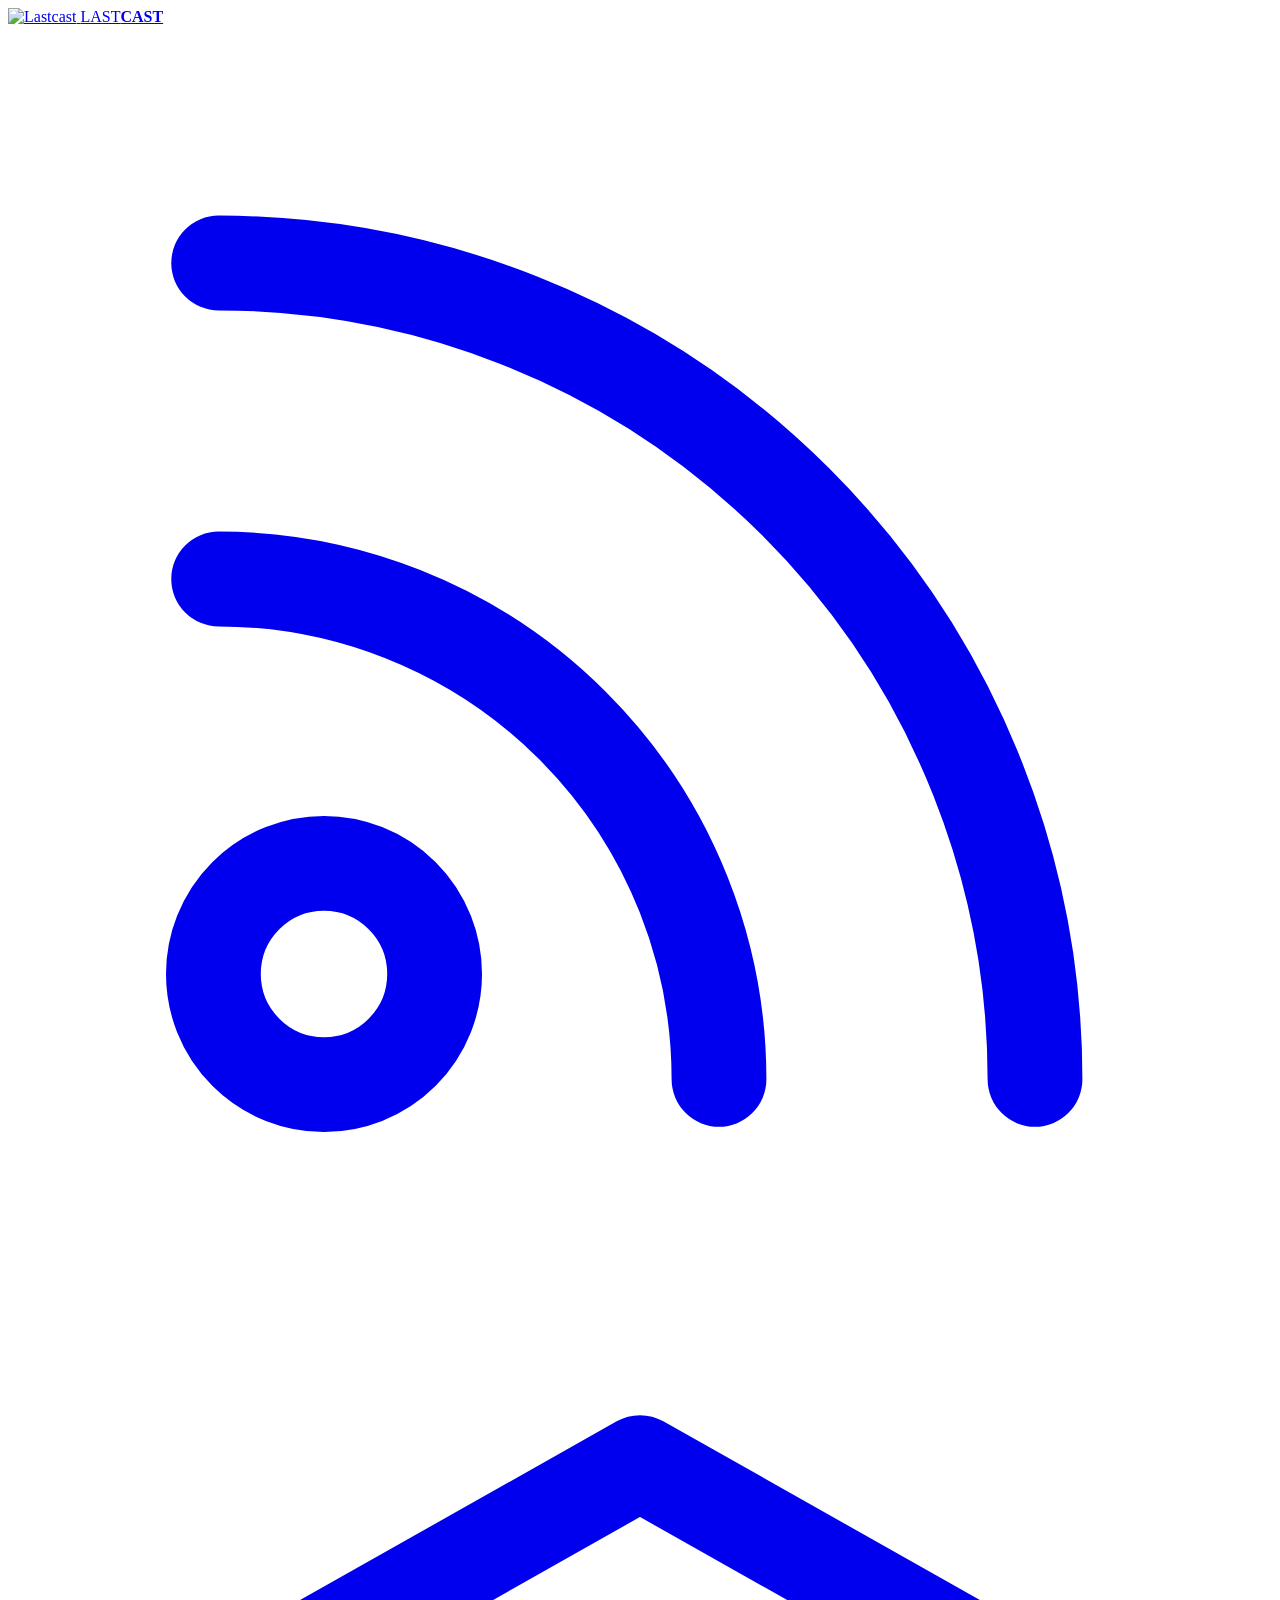
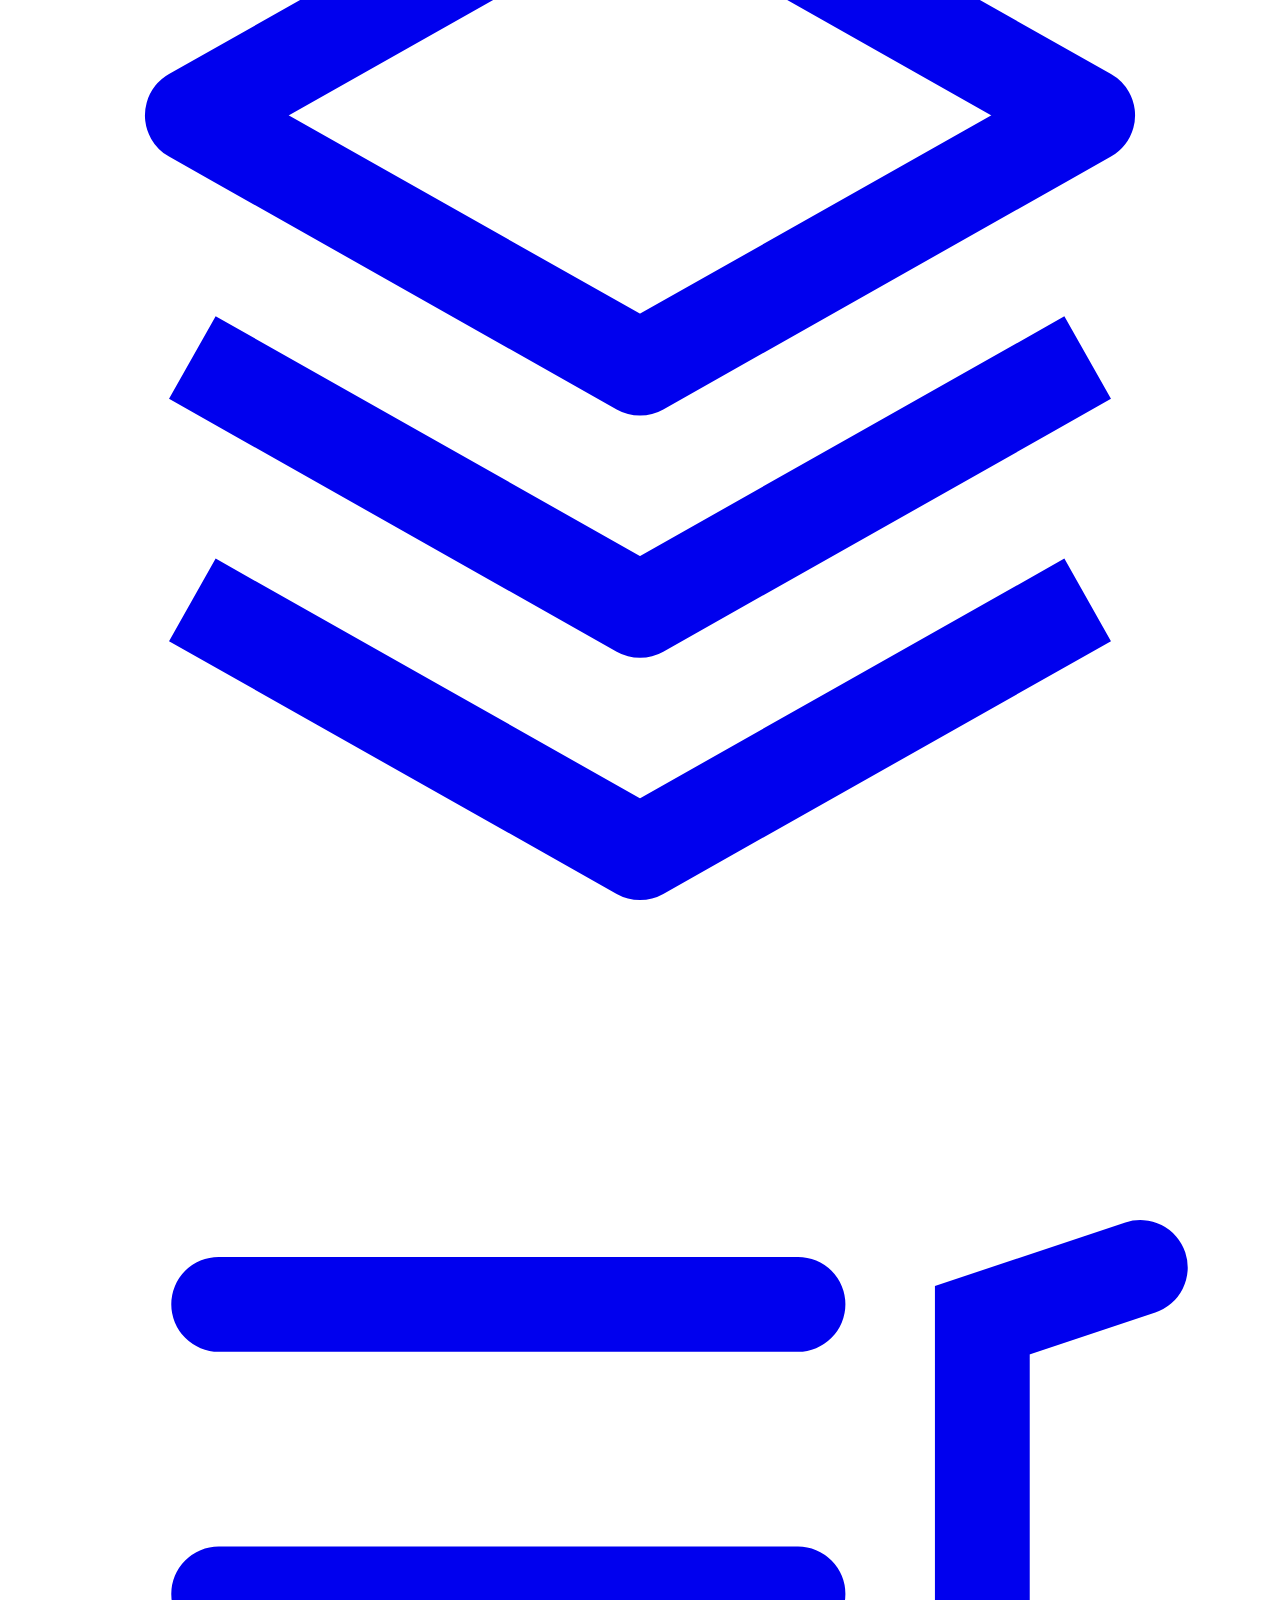
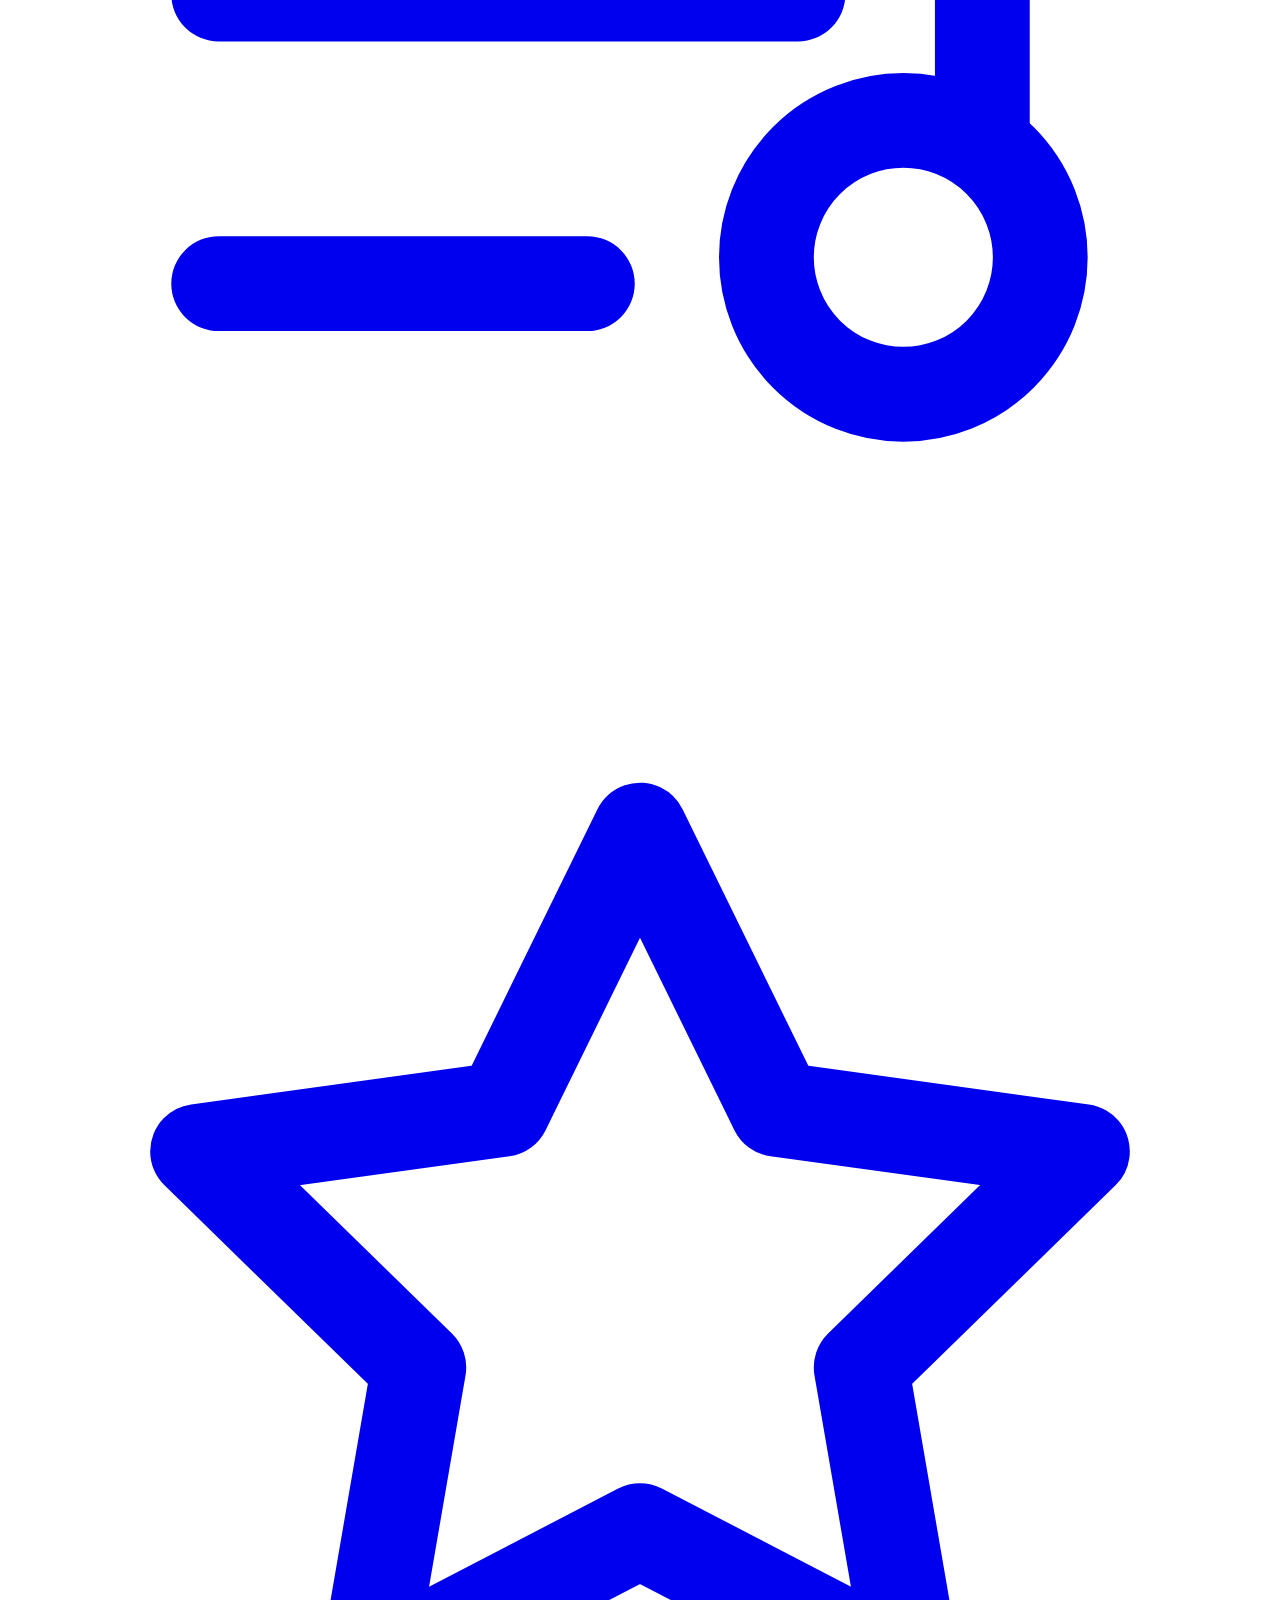
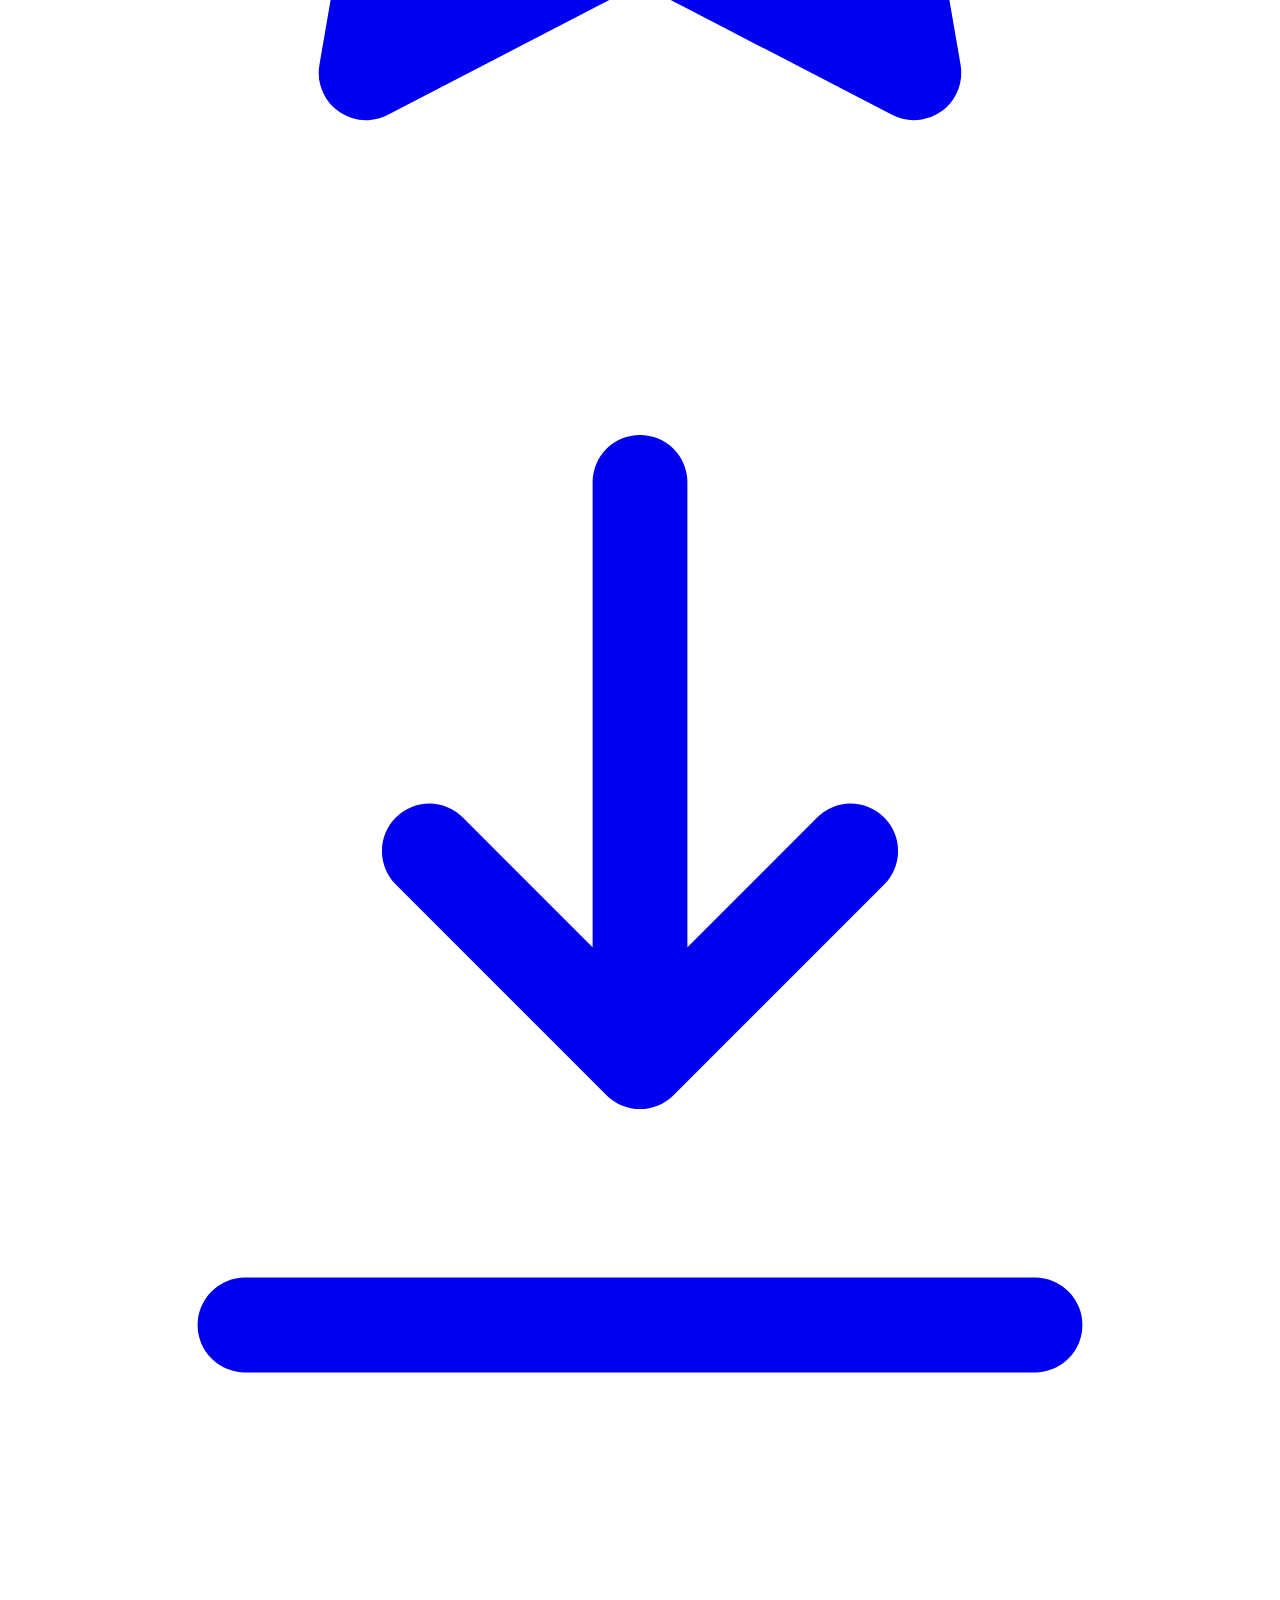
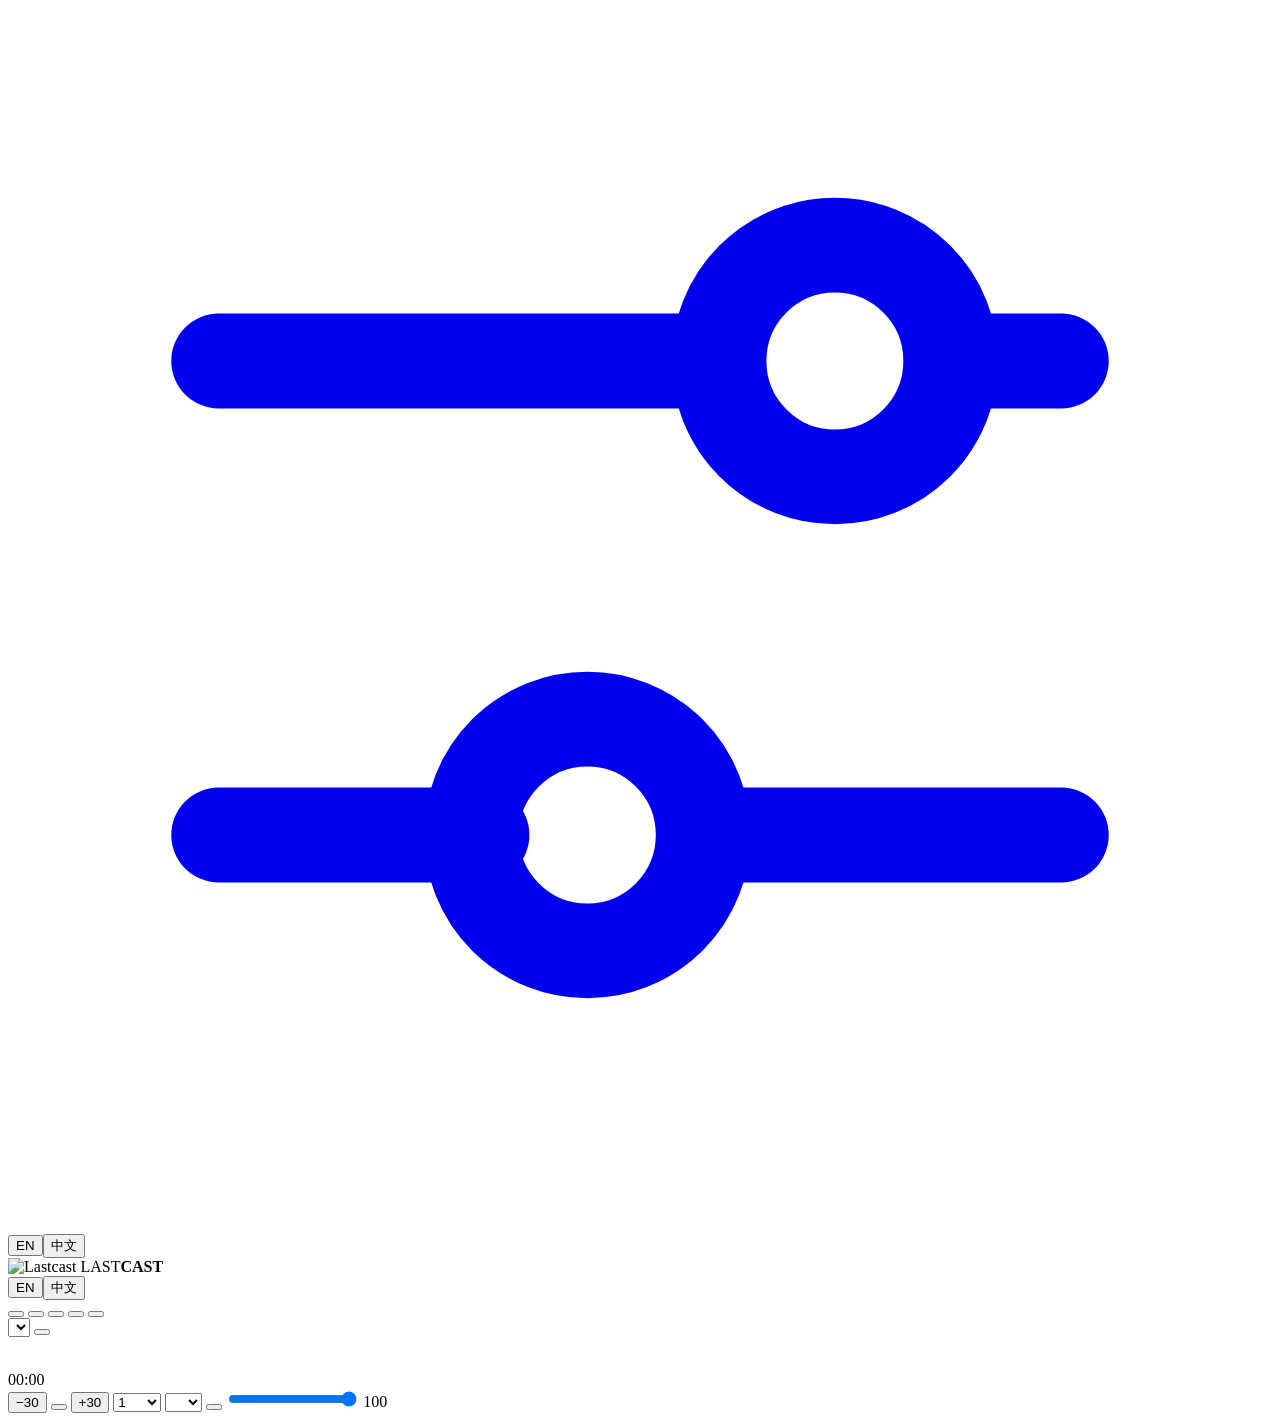
==== web/index.html @ df8c4619 "Load updates and feeds in parallel" ====
<!doctype html>
<html lang="zh-CN">
<head>
<meta charset="utf-8">
<meta name="viewport" content="width=device-width, initial-scale=1, viewport-fit=cover">
<meta name="theme-color" content="#0b0a12">
<meta name="apple-mobile-web-app-capable" content="yes">
<meta name="apple-mobile-web-app-title" content="Lastcast">
<title>Lastcast</title>
<link rel="icon" href="/favicon.svg" type="image/svg+xml">
<link rel="icon" href="/icons/favicon-32.png" sizes="32x32" type="image/png">
<link rel="apple-touch-icon" href="/icons/apple-touch-icon.png">
<link rel="manifest" href="/manifest.json">
<link rel="stylesheet" href="/style.css?v=16">
</head>
<body>
<div class="shell">
  <aside class="side">
    <a class="brand" href="#/updates">
      <img class="logo" src="/icons/icon-192.png" alt="Lastcast">
      <span>LAST<b>CAST</b></span>
    </a>
    <nav class="nav">
      <a class="navlink active" href="#/updates" data-view="updates">
        <span class="ico"><svg viewBox="0 0 24 24" fill="none" stroke="currentColor" stroke-width="1.8" stroke-linecap="round"><circle cx="6" cy="18" r="2.1"/><path d="M4 4.5A15.5 15.5 0 0 1 19.5 20M4 10.5A9.5 9.5 0 0 1 13.5 20"/></svg></span>
        <span data-i18n="nav_updates"></span>
      </a>
      <a class="navlink" href="#/feeds" data-view="feeds">
        <span class="ico"><svg viewBox="0 0 24 24" fill="none" stroke="currentColor" stroke-width="1.8" stroke-linejoin="round"><path d="M12 3.2 3.5 8 12 12.8 20.5 8 12 3.2Z"/><path d="m3.5 12.6 8.5 4.8 8.5-4.8"/><path d="m3.5 17.2 8.5 4.8 8.5-4.8"/></svg></span>
        <span data-i18n="nav_feeds"></span>
      </a>
      <a class="navlink" href="#/playlist" data-view="playlist">
        <span class="ico"><svg viewBox="0 0 24 24" fill="none" stroke="currentColor" stroke-width="1.8" stroke-linecap="round"><path d="M4 6.5h11M4 12h11M4 17.5h7"/><path d="M18.5 14.5V6.8l3-1"/><circle cx="17" cy="17" r="2.6"/></svg></span>
        <span data-i18n="nav_playlist"></span>
      </a>
      <a class="navlink" href="#/favorites" data-view="favorites">
        <span class="ico"><svg viewBox="0 0 24 24" fill="none" stroke="currentColor" stroke-width="1.8" stroke-linejoin="round"><path d="m12 3.8 2.6 5.3 5.8.8-4.2 4.1 1 5.8-5.2-2.7-5.2 2.7 1-5.8L3.6 9.9l5.8-.8L12 3.8Z"/></svg></span>
        <span data-i18n="nav_favorites"></span>
      </a>
      <a class="navlink" href="#/downloads" data-view="downloads">
        <span class="ico"><svg viewBox="0 0 24 24" fill="none" stroke="currentColor" stroke-width="1.8" stroke-linecap="round" stroke-linejoin="round"><path d="M12 3.5v11m0 0 4-4m-4 4-4-4M4.5 19.5h15"/></svg></span>
        <span data-i18n="nav_downloads"></span>
      </a>
      <a class="navlink" href="#/settings" data-view="settings">
        <span class="ico"><svg viewBox="0 0 24 24" fill="none" stroke="currentColor" stroke-width="1.8" stroke-linecap="round"><path d="M4 7.5h9M18.5 7.5H20M4 16.5h5M13.5 16.5H20"/><circle cx="15.7" cy="7.5" r="2.2"/><circle cx="11" cy="16.5" r="2.2"/></svg></span>
        <span data-i18n="nav_settings"></span>
      </a>
    </nav>
    <div class="lang">
      <button data-lang="en">EN</button><button data-lang="zh">中文</button>
    </div>
  </aside>

  <main class="content">
    <div class="mhead">
      <img class="logo" src="/icons/icon-192.png" alt="Lastcast">
      <span class="name">LAST<b>CAST</b></span>
      <div class="lang"><button data-lang="en">EN</button><button data-lang="zh">中文</button></div>
    </div>

    <section class="view" id="view-updates">
      <div class="chips" id="chips">
        <button class="chip active" data-filter="all" data-i18n="chip_all"></button>
        <button class="chip" data-filter="inprogress" data-i18n="chip_listening"></button>
        <button class="chip" data-filter="new" data-i18n="chip_new"></button>
        <button class="chip" data-filter="done" data-i18n="chip_done"></button>
        <button class="chip" data-filter="downloaded" data-i18n="chip_downloaded"></button>
      </div>
      <div class="row">
        <label data-i18n="filter"></label>
        <select id="filter-feed"></select>
        <button id="sel-updates" class="ghost" data-i18n="select" style="margin-left:auto"></button>
      </div>
      <section class="queue" id="queuebox" hidden>
        <div class="qhead"><span data-i18n="queue_title"></span><button id="qclear" data-i18n="queue_clear"></button></div>
        <ul id="queue"></ul>
      </section>
      <ul id="episodes" class="list"></ul>
      <div class="loadmore"><button id="ep-more" hidden data-i18n="load_more"></button></div>
    </section>

    <section class="view" id="view-feeds" hidden>
      <form id="addfeed" class="card">
        <h3 data-i18n="subscribe_one"></h3>
        <input id="feedurl" placeholder="https://feeds.example.com/show.rss">
        <select id="feedkind">
          <option value="auto" data-i18n="kind_auto"></option>
          <option value="audio" data-i18n="kind_audio"></option>
          <option value="video" data-i18n="kind_video"></option>
          <option value="text" data-i18n="kind_text"></option>
        </select>
        <input id="feedcat" placeholder="分类 / category（可选）">
        <button type="submit" class="primary" data-i18n="add"></button>
        <div class="mut" data-i18n="kind_hint"></div>
        <div class="mut" id="add-msg"></div>
      </form>
      <div class="feedhead">
        <h3 data-i18n="nav_feeds"></h3>
        <div class="modes" id="feedmode">
          <button data-mode="grid" data-i18n="view_grid"></button>
          <button data-mode="list" data-i18n="view_list"></button>
          <button id="sel-feeds" data-i18n="select"></button>
        </div>
      </div>
      <div id="feedcards" class="grid"></div>
      <section class="card">
        <h3 data-i18n="opml"></h3>
        <a id="opml-export" href="/api/opml" data-i18n="export" class="btn"></a>
        <label class="filepick">
          <input id="opml-file" type="file" accept=".opml,.xml,text/xml,application/xml">
          <span data-i18n="opml_pick"></span>
        </label>
        <textarea id="opml-in" rows="6" placeholder="&lt;opml&gt;…&lt;/opml&gt;" style="margin-top:10px"></textarea>
        <button id="opml-import" data-i18n="import" style="margin-top:10px"></button>
        <div class="mut" id="opml-msg" data-i18n="opml_hint"></div>
      </section>
    </section>

    <section class="view" id="view-playlist" hidden>
      <div class="feedhead">
        <h3 data-i18n="playlist_title"></h3>
        <div class="modes">
          <button id="pl-playall" class="primary" data-i18n="playlist_playall"></button>
          <button id="pl-shuffle" data-i18n="playlist_shuffle"></button>
          <button id="pl-clear" data-i18n="playlist_clear"></button>
          <button id="sel-playlist" data-i18n="select"></button>
        </div>
      </div>
      <ul id="playlist" class="list"></ul>
    </section>

    <section class="view" id="view-favorites" hidden>
      <div class="feedhead"><h3 data-i18n="fav_title"></h3><button id="sel-fav" data-i18n="select"></button></div>
      <ul id="favorites" class="list"></ul>
    </section>

    <section class="view" id="view-downloads" hidden>
      <div class="feedhead">
        <h3 data-i18n="downloads_title"></h3>
        <button id="sel-dl" data-i18n="select"></button>
        <button id="dl-retag" data-i18n="dl_retag"></button>
      </div>
      <div class="mut" id="dl-msg"></div>
      <ul id="downloads" class="list"></ul>
    </section>

    <section class="view" id="view-settings" hidden>
      <h1 data-i18n="nav_settings"></h1>
      <section class="card">
        <h3 data-i18n="card_account"></h3>
        <div class="row" style="margin-bottom:0">
          <span class="mut" data-i18n="account_name"></span>
          <strong id="acct-name">—</strong>
          <span class="badge" id="acct-role"></span>
          <button id="logout" data-i18n="logout" style="margin-left:auto"></button>
        </div>
        <div class="kv" style="margin-top:14px"><label data-i18n="old_password"></label><input id="pw-old" type="password" autocomplete="current-password"></div>
        <div class="kv"><label data-i18n="new_password"></label><input id="pw-new" type="password" autocomplete="new-password"></div>
        <button id="pw-save" data-i18n="change_password"></button>
        <div class="mut" id="pw-msg"></div>
      </section>
      <section class="card">
        <h3 data-i18n="card_gpodder"></h3>
        <div class="mut" data-i18n="gpodder_hint" style="margin-bottom:12px"></div>
        <div class="kv"><label data-i18n="gpodder_server"></label><code id="gp-server">—</code></div>
        <div class="mut" data-i18n="gpodder_feeds" style="margin:12px 0 6px"></div>
        <ul id="gp-feeds" class="list"></ul>
      </section>

      <section class="card">
        <h3 data-i18n="card_runtime"></h3>
        <div class="mut" id="admin-note" hidden data-i18n="users_admin_note"></div>
        <div class="kv"><label data-i18n="fetch_interval"></label><input id="s-fetch" type="number" min="1"></div>
        <div class="kv"><label data-i18n="concurrency"></label><input id="s-conc" type="number" min="1" max="8"></div>
        <div class="kv"><label data-i18n="conflict_rule"></label><select id="s-rule"><option>max</option><option>latest</option></select></div>
        <div class="kv"><label data-i18n="auto_download"></label><input id="s-auto" type="checkbox"></div>
        <div class="kv"><label data-i18n="storage_limit"></label><input id="s-limit" type="number" min="0"></div>
        <div class="kv"><label data-i18n="ui_theme"></label><select id="s-theme"><option>dark</option><option>light</option></select></div>
        <div class="kv"><label data-i18n="play_mode"></label><select id="s-mode"><option value="stream" data-i18n="play_mode_stream"></option><option value="segment" data-i18n="play_mode_segment"></option></select></div>
        <div class="kv"><label data-i18n="proxy_url"></label><input id="s-proxy" placeholder="http://127.0.0.1:7890"></div>
        <div class="kv"><label data-i18n="cache_dir"></label><input id="s-cache-dir" placeholder="cache"></div>
        <div class="kv"><label data-i18n="download_dir"></label><input id="s-dl-dir" placeholder="downloads"></div>
        <div class="kv"><label data-i18n="cache_limit"></label><input id="s-cache-limit" type="number" min="0"></div>
        <div class="kv"><label data-i18n="download_format"></label><select id="s-dlformat"><option value="auto" data-i18n="fmt_auto"></option><option value="mp3">MP3</option><option value="m4a">M4A (AAC)</option></select></div>
        <div class="kv"><label data-i18n="fav_auto_download"></label><input id="s-favauto" type="checkbox"></div>
        <button id="s-save" class="primary" data-i18n="save"></button>
        <div class="mut" data-i18n="env_precedence" style="margin-top:10px"></div>
      </section>

      <section class="card">
        <h3 data-i18n="card_tts"></h3>
        <div class="kv"><label data-i18n="tts_provider"></label><select id="tts-provider"><option value="off">off</option><option value="openai">OpenAI-compatible</option></select></div>
        <div class="kv"><label data-i18n="tts_base"></label><input id="tts-base" placeholder="https://api.openai.com/v1"></div>
        <div class="kv"><label data-i18n="tts_key"></label><input id="tts-key" type="password"></div>
        <div class="kv"><label data-i18n="tts_model"></label><input id="tts-model" placeholder="tts-1"></div>
        <div class="kv"><label data-i18n="tts_voice"></label>
          <div class="voicepick">
            <input id="tts-voice" list="tts-voice-list" placeholder="voice id / 名称">
            <button id="tts-detect" type="button" data-i18n="detect_voices"></button>
          </div>
        </div>
        <datalist id="tts-voice-list"></datalist>
        <div class="mut" id="tts-voice-msg"></div>
        <div class="kv"><label data-i18n="tts_speed"></label><input id="tts-speed" type="number" step="0.1" min="0.5" max="2"></div>
        <div class="kv"><label data-i18n="tts_max"></label><input id="tts-max" type="number" min="200"></div>
        <div class="kv"><label data-i18n="tts_auto"></label><input id="tts-auto" type="checkbox"></div>
        <button id="tts-save" class="primary" data-i18n="save"></button>
        <button id="tts-test" data-i18n="tts_test"></button>
        <div class="mut" id="tts-msg"></div>
      </section>

      <section class="card">
        <h3 data-i18n="cache_title"></h3>
        <div class="row" style="margin-bottom:0">
          <button id="cache-clear" data-i18n="cache_clear"></button>
          <button id="cache-evict" data-i18n="cache_evict"></button>
        </div>
        <div class="mut" id="cache-msg"></div>
      </section>

      <section class="card">
        <h3 data-i18n="card_sync"></h3>
        <div class="kv"><label data-i18n="device_name"></label><input id="device_name"></div>
        <button id="syncnow" data-i18n="sync_now"></button>
        <table id="devices"></table>
      </section>

      <section class="card">
        <h3 data-i18n="card_lang"></h3>
        <div class="lang langrow">
          <button data-lang="en">English</button><button data-lang="zh">中文</button>
        </div>
      </section>

      <section class="card" id="card-users" hidden>
        <h3 data-i18n="card_users"></h3>
        <table id="users"></table>
        <div class="row" style="margin-top:14px">
          <input id="u-new-name" placeholder="username" style="max-width:170px">
          <input id="u-new-pass" type="password" placeholder="password" style="max-width:170px">
          <select id="u-new-role" style="width:auto"><option value="user" data-i18n="role_user"></option><option value="admin" data-i18n="role_admin"></option></select>
          <button id="u-add" class="primary" data-i18n="add_user"></button>
        </div>
        <div class="mut" id="u-msg"></div>
      </section>

      <section class="card">
        <h3 data-i18n="card_env"></h3>
        <table id="envtable"></table>
        <table id="stats"></table>
      </section>
    </section>

    <section class="view" id="view-detail" hidden>
      <div id="detail"></div>
    </section>
  </main>
</div>

<div id="selbar" hidden>
  <span id="selcount">0</span>
  <div id="selactions"></div>
  <button data-act="selall" data-i18n="select_all"></button>
  <button data-act="selnone" data-i18n="select_none"></button>
  <button data-act="selexit" data-i18n="select_exit"></button>
</div>

<footer class="player" id="playerbar">
  <img class="pcover" id="pcover" alt="" referrerpolicy="no-referrer" onerror="this.removeAttribute('src')">
  <div class="pmain">
    <div class="ptitlerow">
      <div class="ptitle" id="bar-title"></div>
      <div class="ptime"><span id="bar-time">00:00</span><span class="mut" id="bar-rem"></span></div>
    </div>
  </div>
  <div class="pbar" id="bar-progress"><i id="bar-fill"></i></div>
  <div class="pctl">
    <button id="rewind" title="-30s">−30</button>
    <button id="playpause" data-i18n="play"></button>
    <button id="forward" title="+30s">+30</button>
    <select id="speed" title="speed"><option>0.8</option><option selected>1</option><option>1.25</option><option>1.5</option><option>2</option></select>
    <select id="sleep" title="sleep"><option value="0" data-i18n="sleep_off"></option><option value="900">15</option><option value="1800">30</option><option value="2700">45</option><option value="3600">60</option><option value="end" data-i18n="sleep_end"></option></select>
    <button id="mute" data-i18n="mute"></button>
    <label class="vol" for="volume"><input id="volume" type="range" min="0" max="100" step="1" value="100"></label>
    <span class="volnum" id="volnum">100</span>
  </div>
  <audio id="audio"></audio>
</footer>
<script src="/app.js?v=16"></script>
</body>
</html>
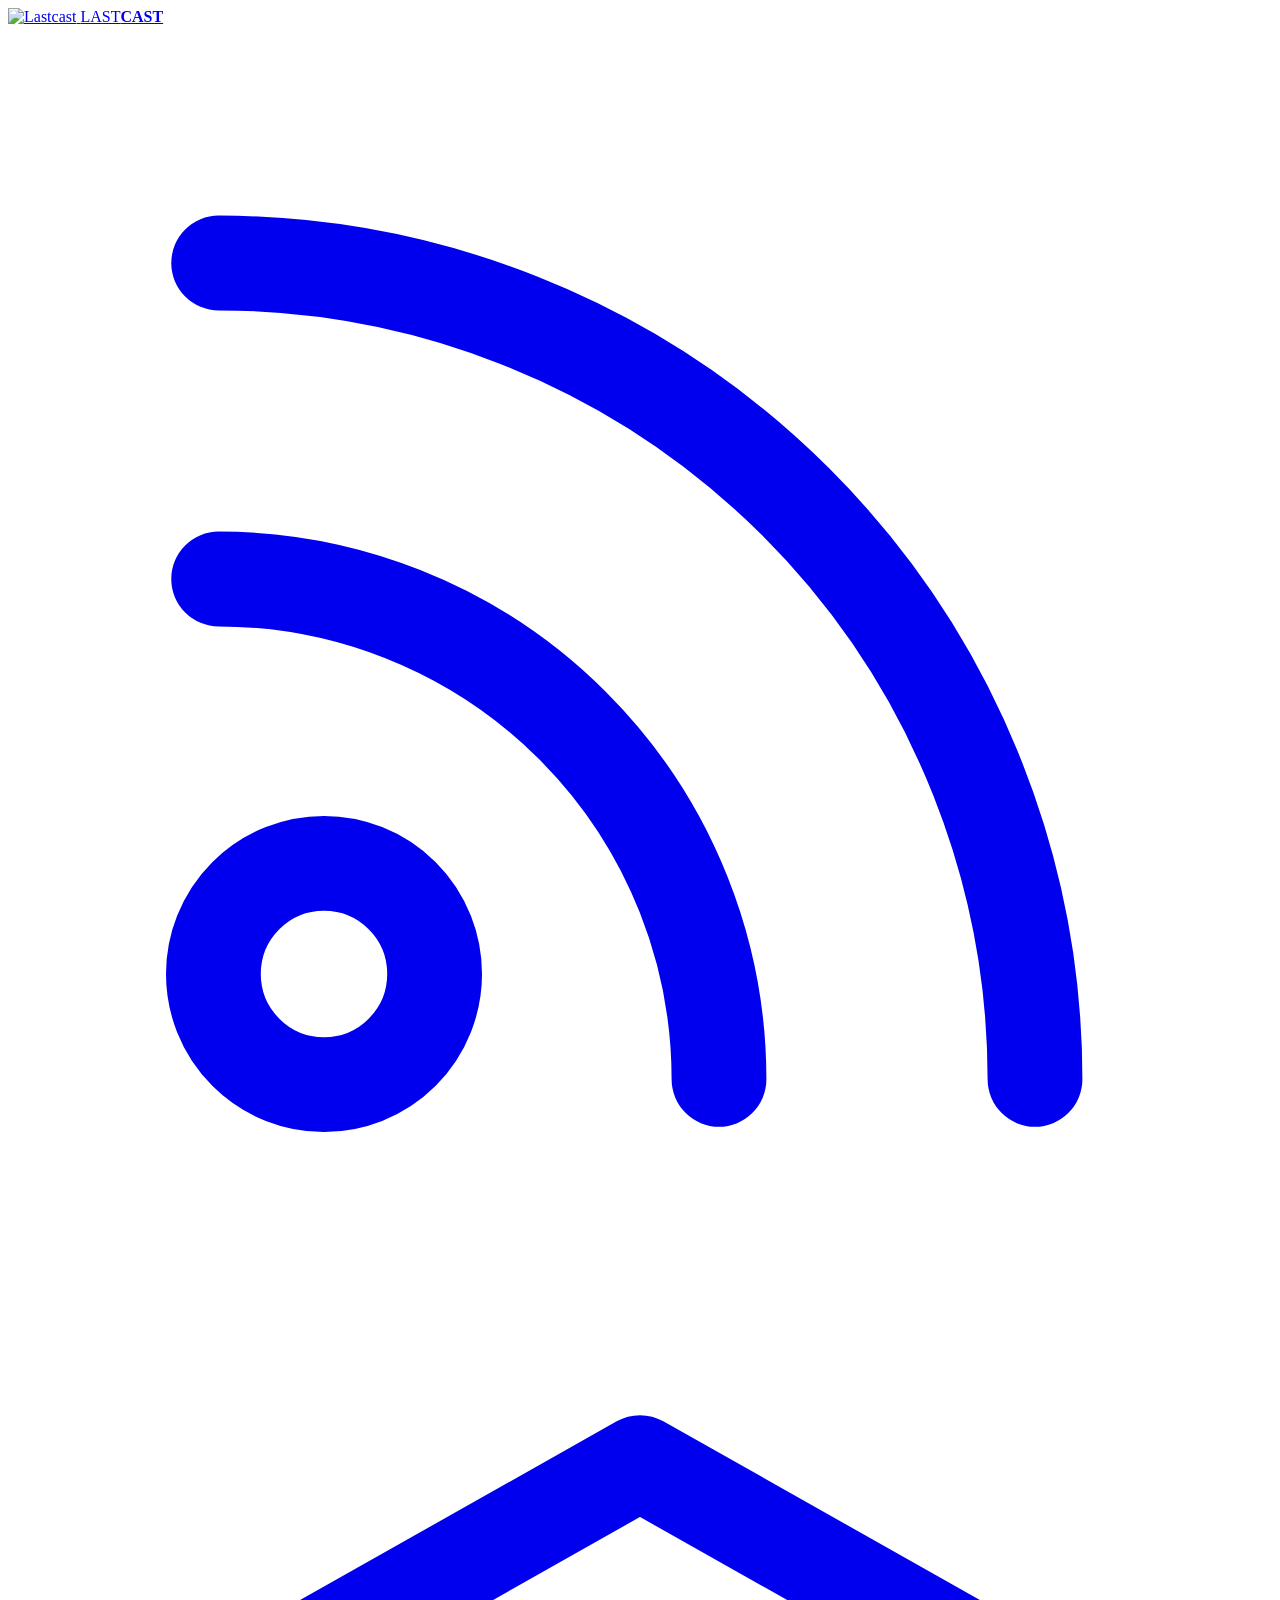
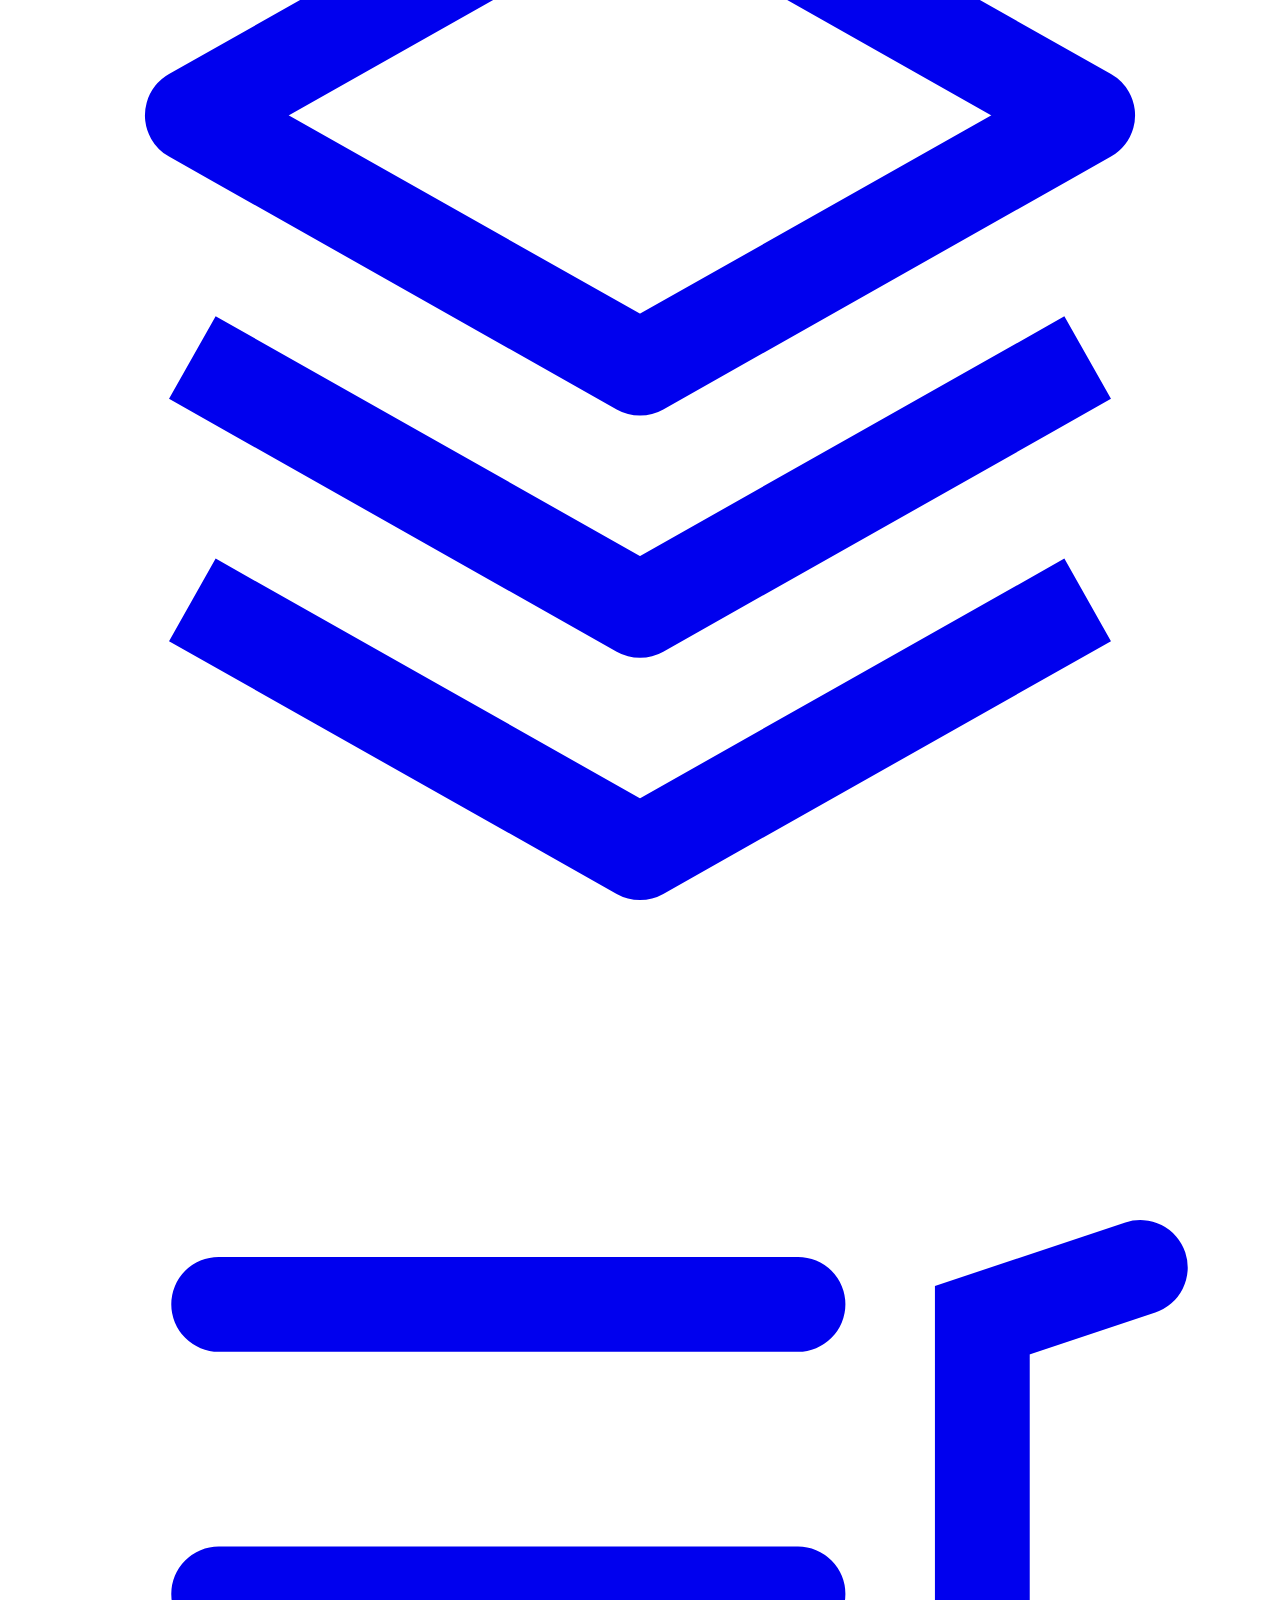
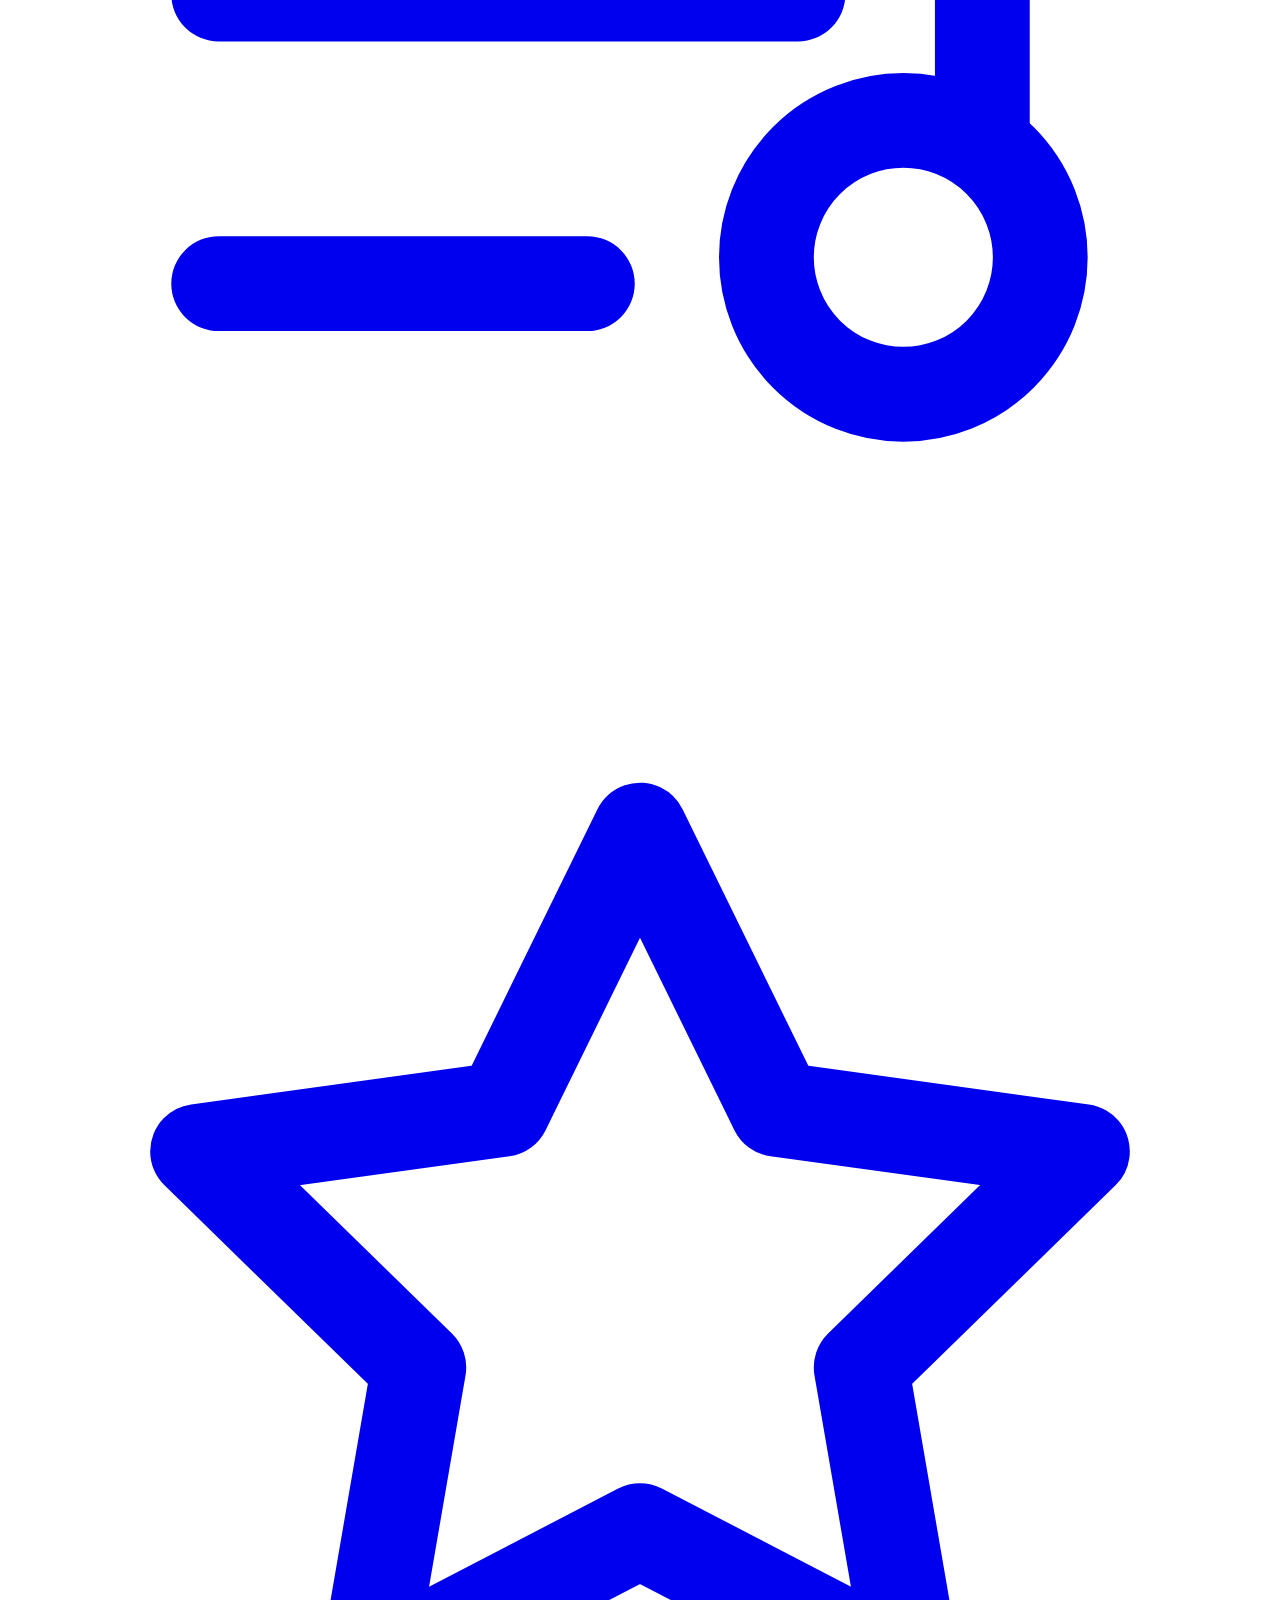
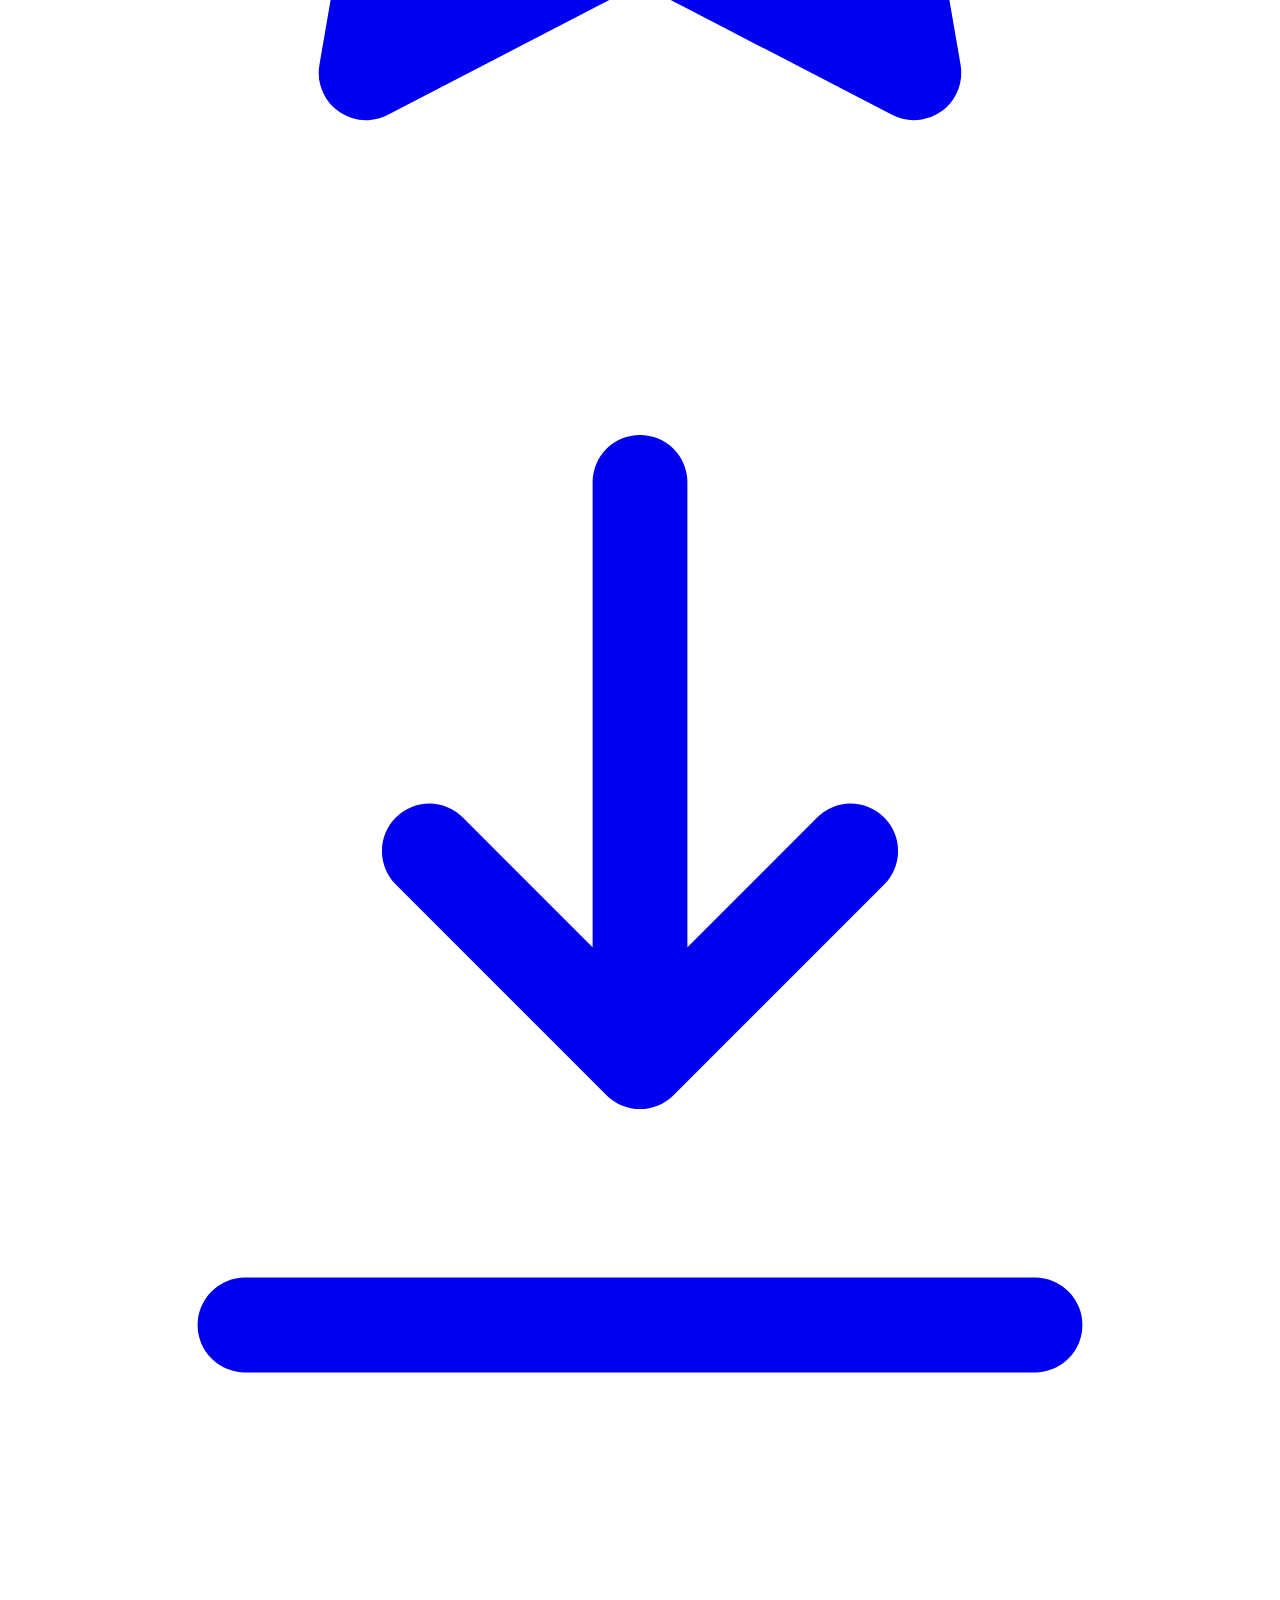
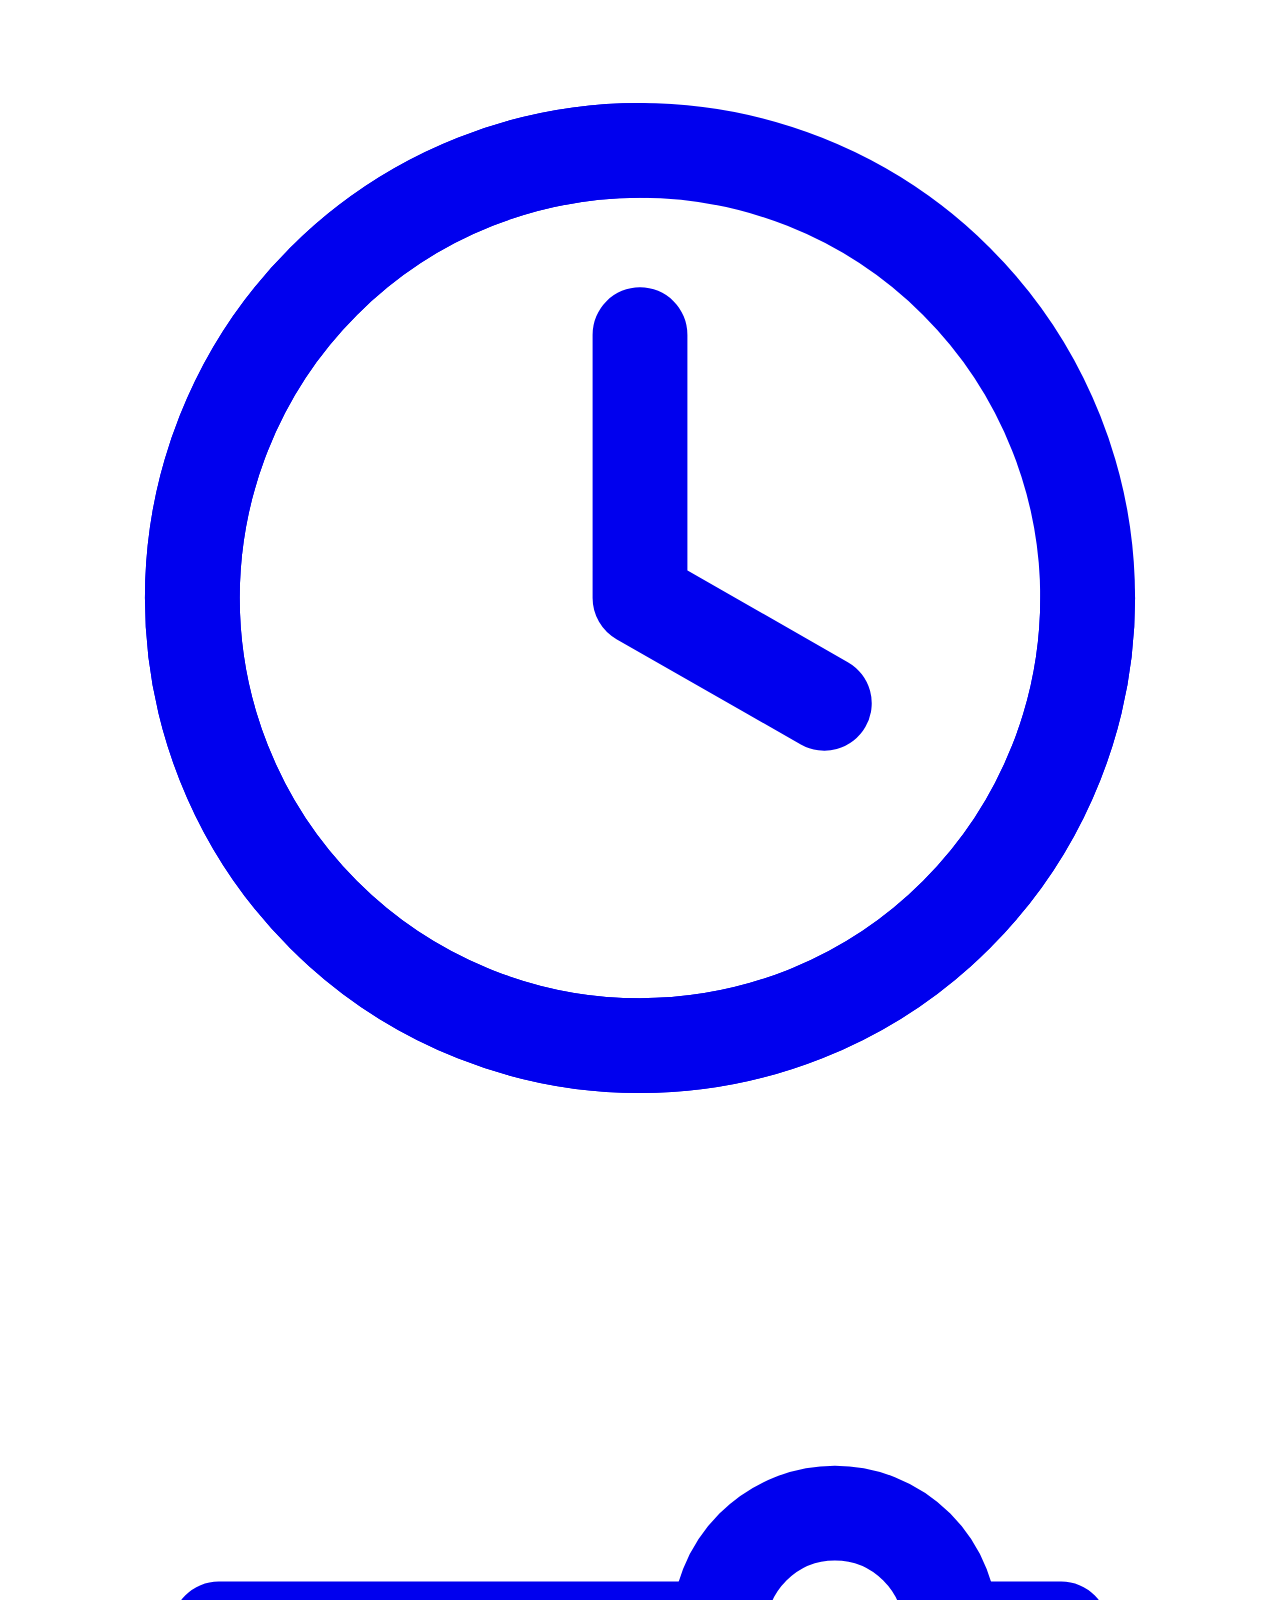
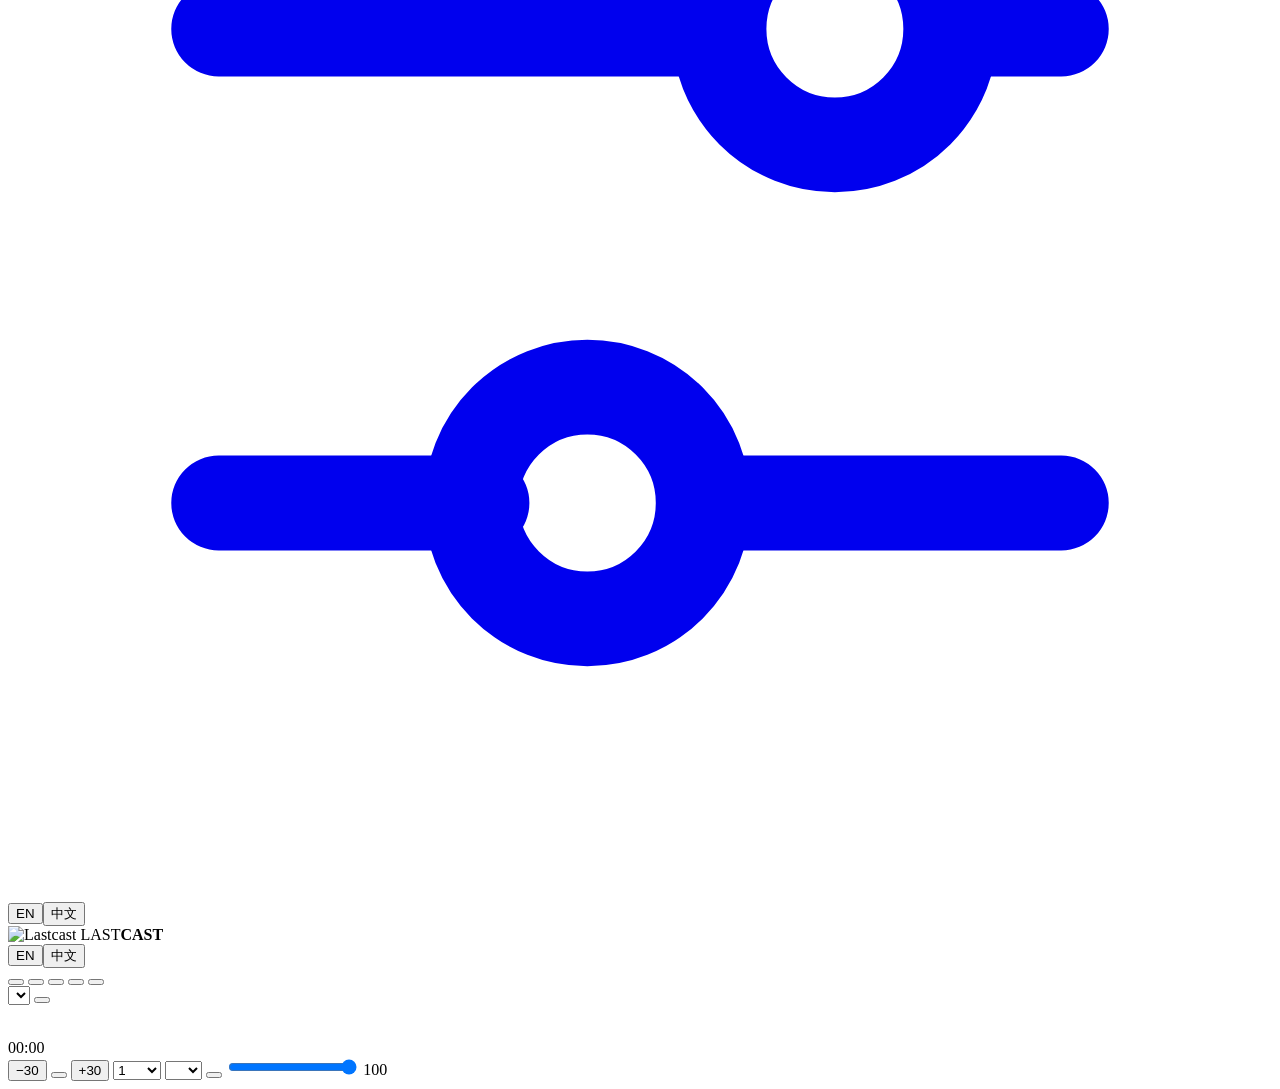
==== commit a64822f8: "Rename podcastman to lastcast; TTS prefetch + silence pad; history page; live download progress; res" ====
--- a/web/index.html
+++ b/web/index.html
@@ -11,7 +11,7 @@
 <link rel="icon" href="/icons/favicon-32.png" sizes="32x32" type="image/png">
 <link rel="apple-touch-icon" href="/icons/apple-touch-icon.png">
 <link rel="manifest" href="/manifest.json">
-<link rel="stylesheet" href="/style.css?v=16">
+<link rel="stylesheet" href="/style.css?v=22">
 </head>
 <body>
 <div class="shell">
@@ -40,6 +40,10 @@
       <a class="navlink" href="#/downloads" data-view="downloads">
         <span class="ico"><svg viewBox="0 0 24 24" fill="none" stroke="currentColor" stroke-width="1.8" stroke-linecap="round" stroke-linejoin="round"><path d="M12 3.5v11m0 0 4-4m-4 4-4-4M4.5 19.5h15"/></svg></span>
         <span data-i18n="nav_downloads"></span>
+      </a>
+      <a class="navlink" href="#/history" data-view="history">
+        <span class="ico"><svg viewBox="0 0 24 24" fill="none" stroke="currentColor" stroke-width="1.8" stroke-linecap="round" stroke-linejoin="round"><circle cx="12" cy="12" r="8.5"/><path d="M12 7v5l3.5 2"/><path d="M12 3.5a8.5 8.5 0 1 0 8.5 8.5"/></svg></span>
+        <span data-i18n="nav_history"></span>
       </a>
       <a class="navlink" href="#/settings" data-view="settings">
         <span class="ico"><svg viewBox="0 0 24 24" fill="none" stroke="currentColor" stroke-width="1.8" stroke-linecap="round"><path d="M4 7.5h9M18.5 7.5H20M4 16.5h5M13.5 16.5H20"/><circle cx="15.7" cy="7.5" r="2.2"/><circle cx="11" cy="16.5" r="2.2"/></svg></span>
@@ -144,6 +148,11 @@
       <ul id="downloads" class="list"></ul>
     </section>
 
+    <section class="view" id="view-history" hidden>
+      <h1 data-i18n="nav_history"></h1>
+      <ul id="history" class="list"></ul>
+    </section>
+
     <section class="view" id="view-settings" hidden>
       <h1 data-i18n="nav_settings"></h1>
       <section class="card">
@@ -173,6 +182,7 @@
         <div class="kv"><label data-i18n="fetch_interval"></label><input id="s-fetch" type="number" min="1"></div>
         <div class="kv"><label data-i18n="concurrency"></label><input id="s-conc" type="number" min="1" max="8"></div>
         <div class="kv"><label data-i18n="conflict_rule"></label><select id="s-rule"><option>max</option><option>latest</option></select></div>
+        <div class="kv"><label data-i18n="download_tag"></label><select id="s-tag"><option value="1">on</option><option value="0">off</option></select></div>
         <div class="kv"><label data-i18n="auto_download"></label><input id="s-auto" type="checkbox"></div>
         <div class="kv"><label data-i18n="storage_limit"></label><input id="s-limit" type="number" min="0"></div>
         <div class="kv"><label data-i18n="ui_theme"></label><select id="s-theme"><option>dark</option><option>light</option></select></div>
@@ -201,6 +211,7 @@
         </div>
         <datalist id="tts-voice-list"></datalist>
         <div class="mut" id="tts-voice-msg"></div>
+        <div class="voicelist" id="tts-voice-list-box"></div>
         <div class="kv"><label data-i18n="tts_speed"></label><input id="tts-speed" type="number" step="0.1" min="0.5" max="2"></div>
         <div class="kv"><label data-i18n="tts_max"></label><input id="tts-max" type="number" min="200"></div>
         <div class="kv"><label data-i18n="tts_auto"></label><input id="tts-auto" type="checkbox"></div>
@@ -286,6 +297,6 @@
   </div>
   <audio id="audio"></audio>
 </footer>
-<script src="/app.js?v=16"></script>
+<script src="/app.js?v=22"></script>
 </body>
 </html>
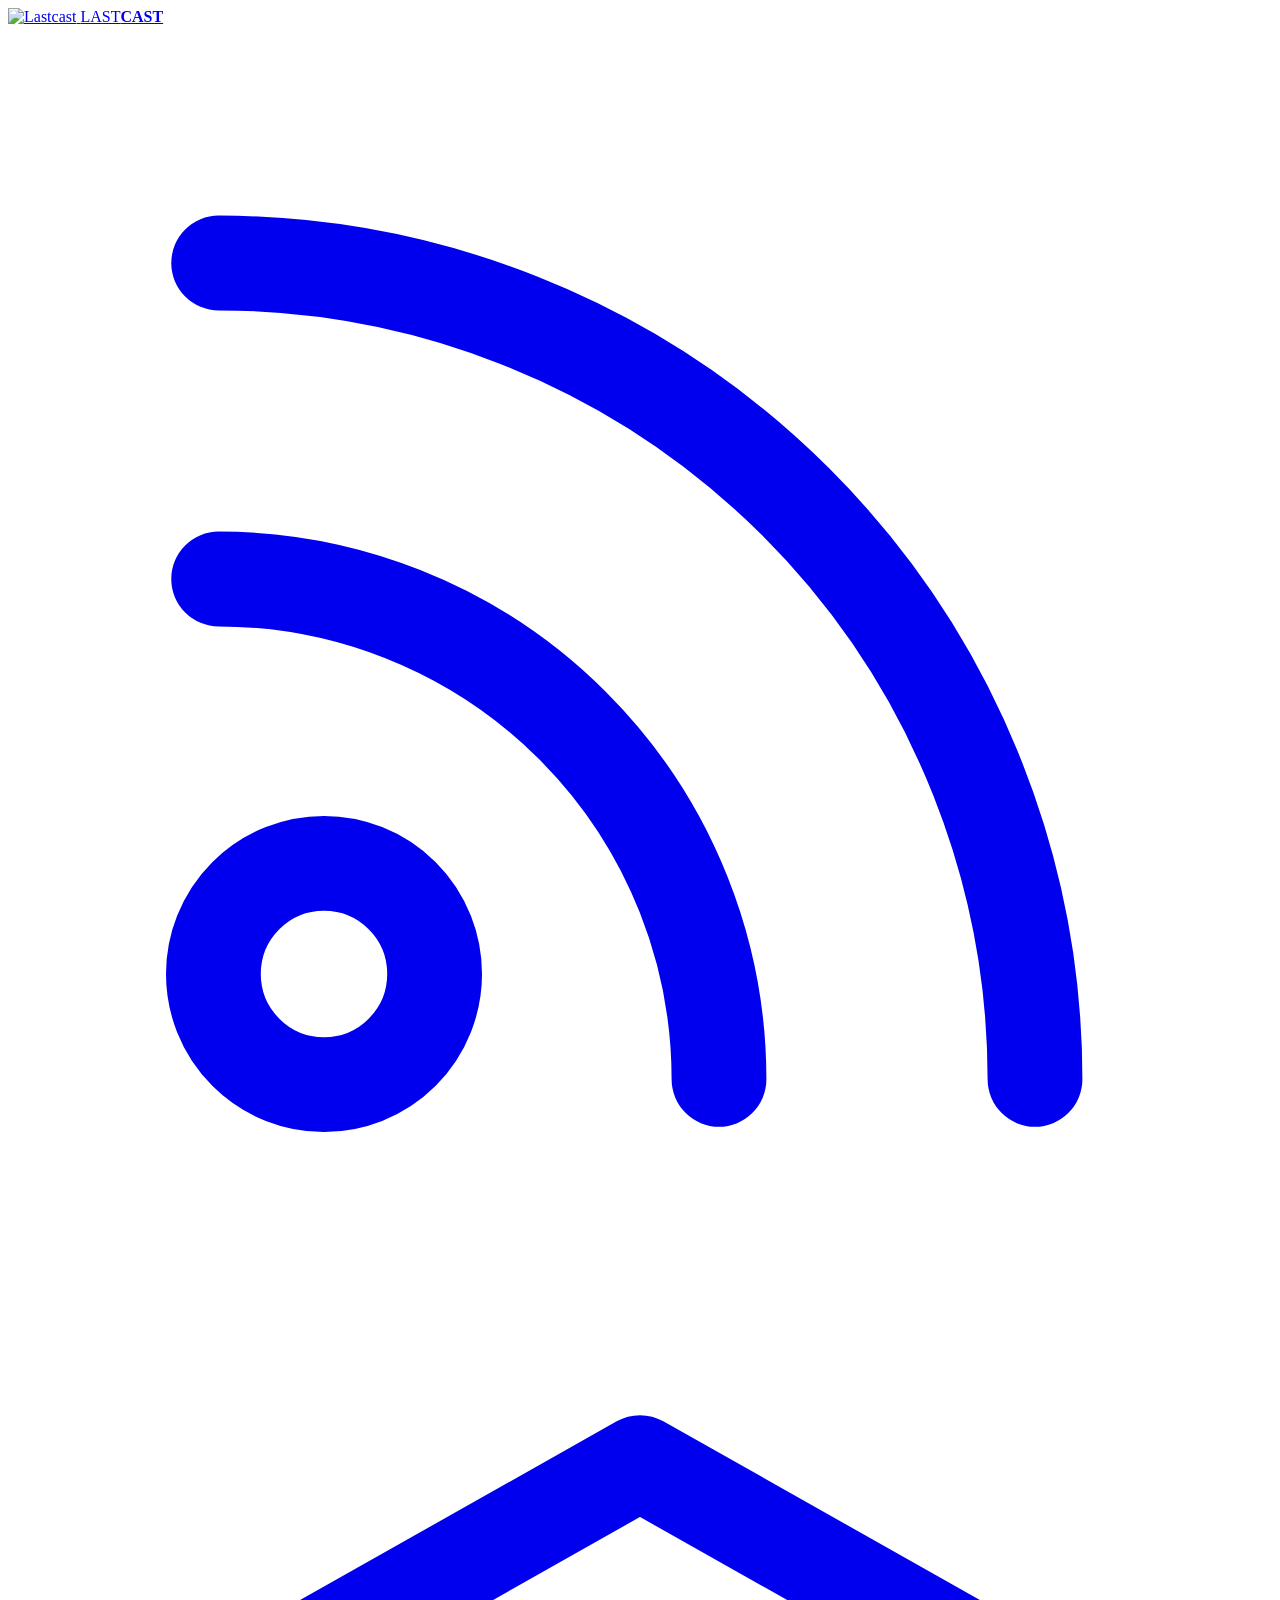
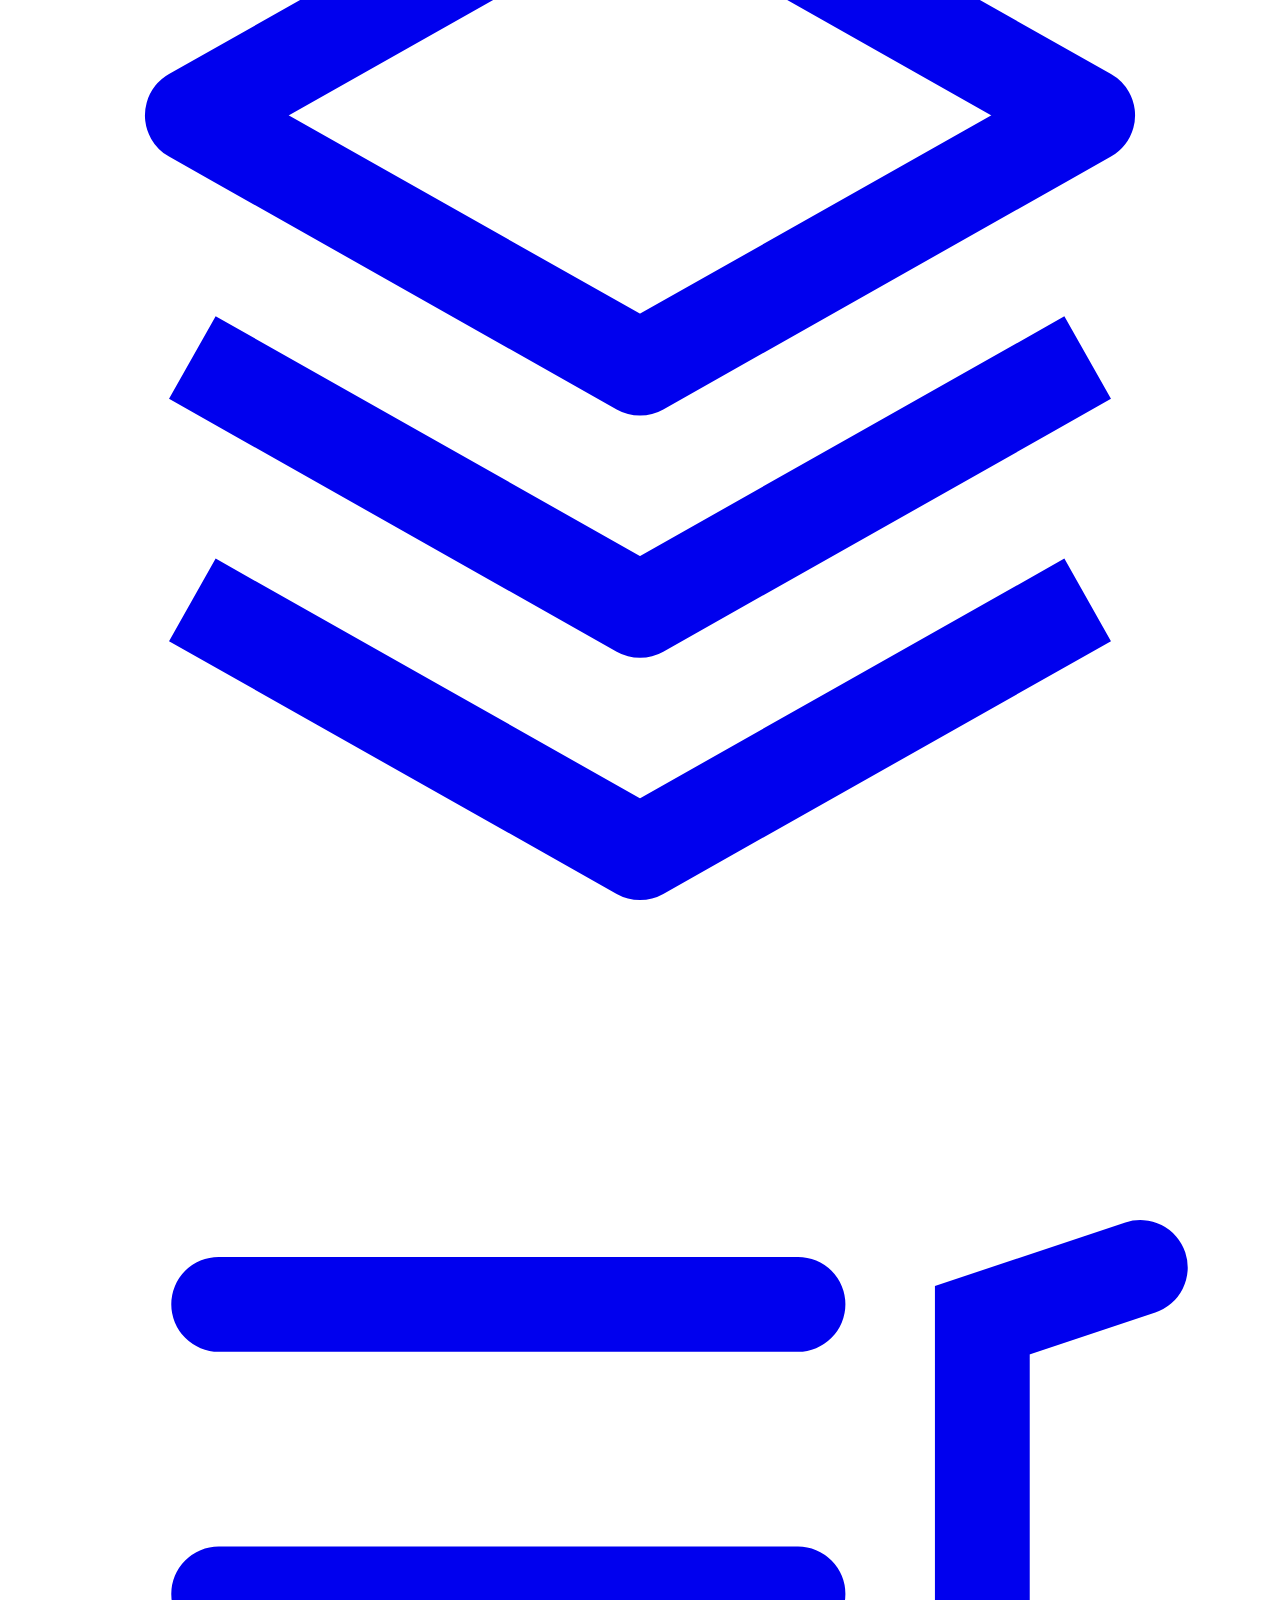
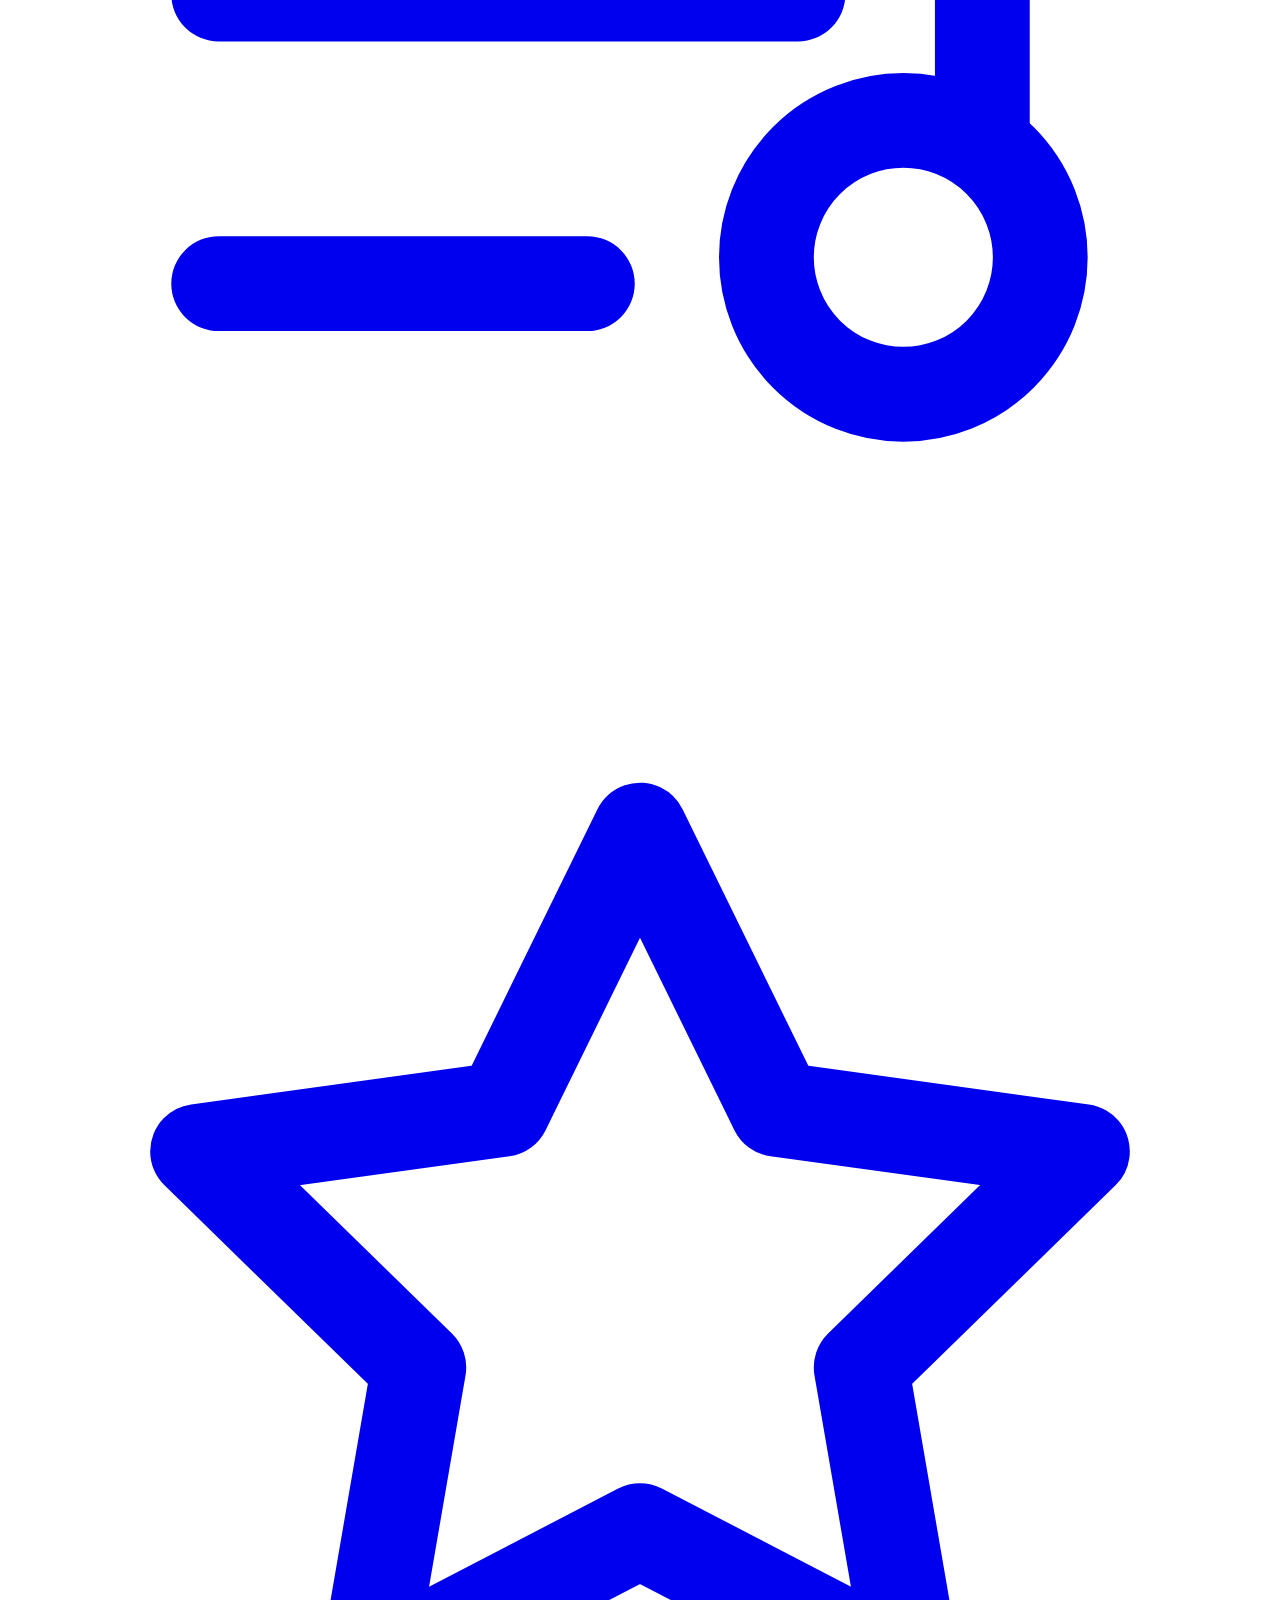
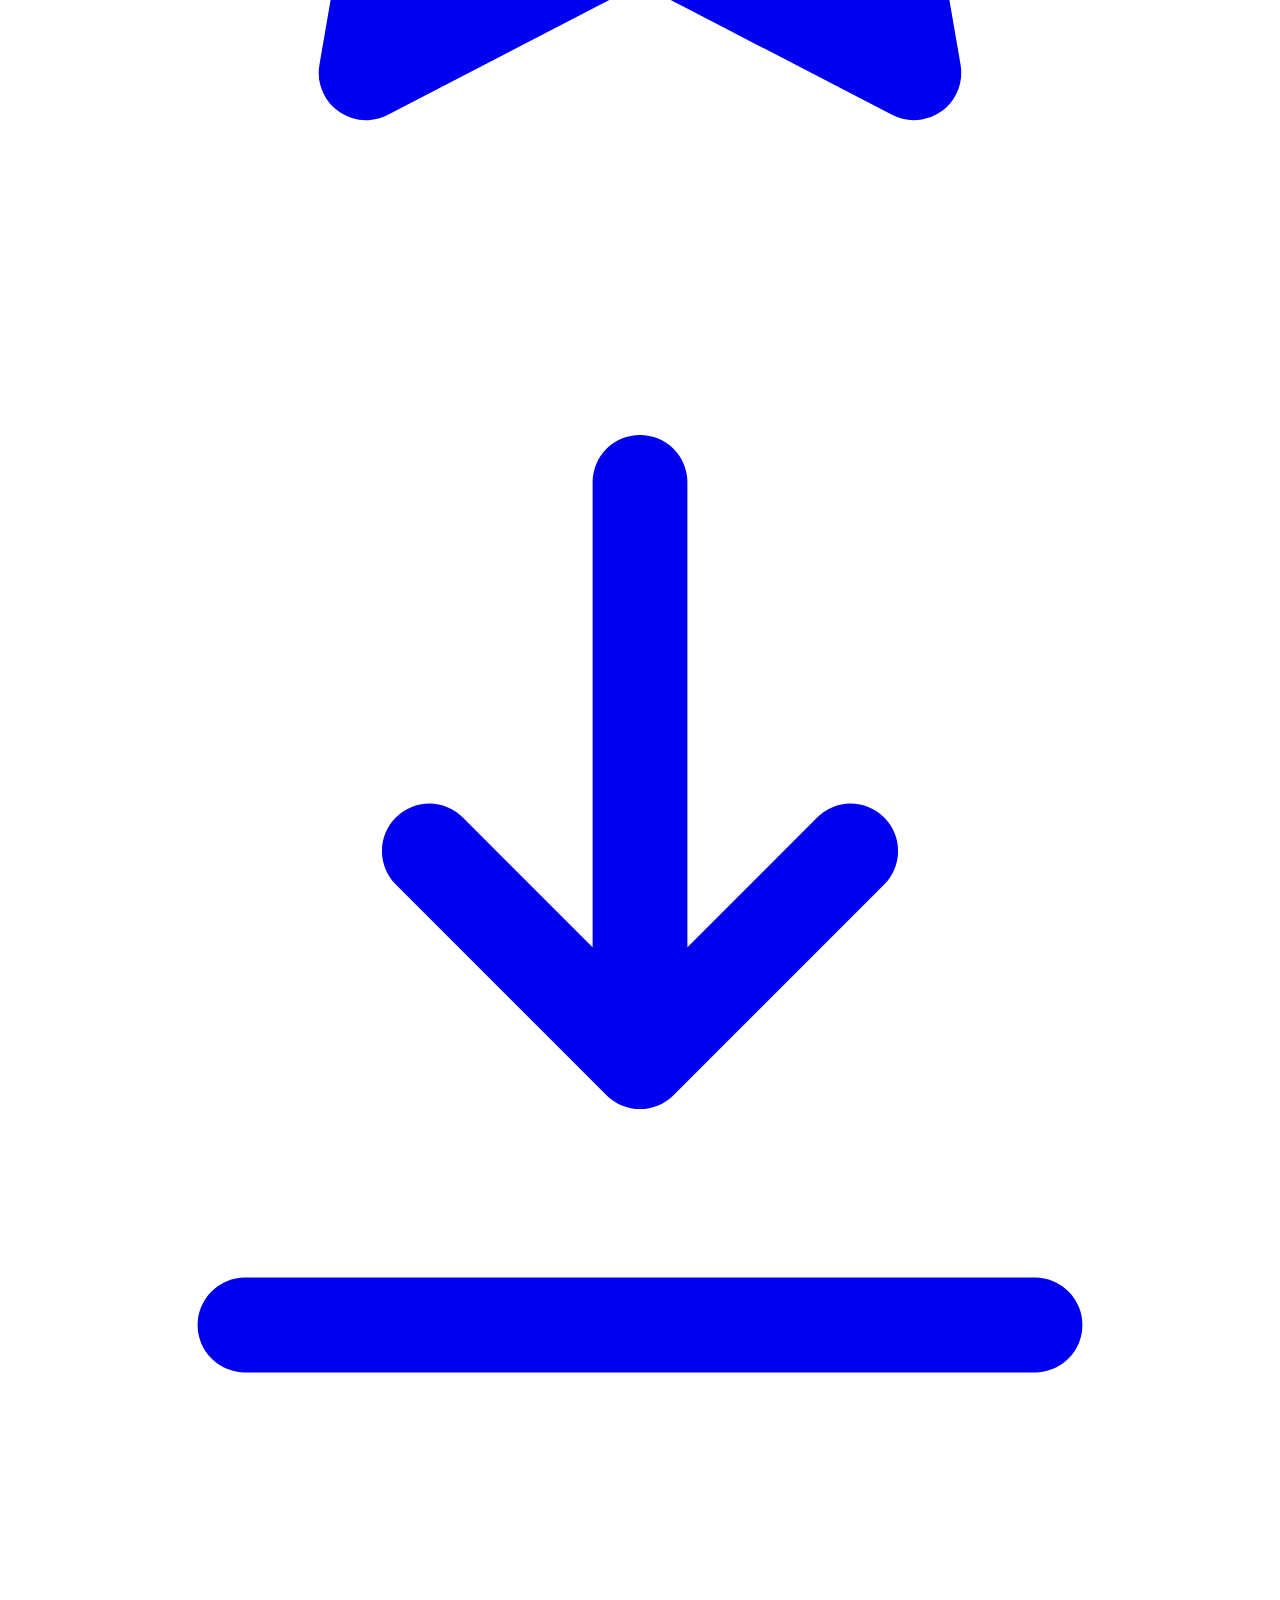
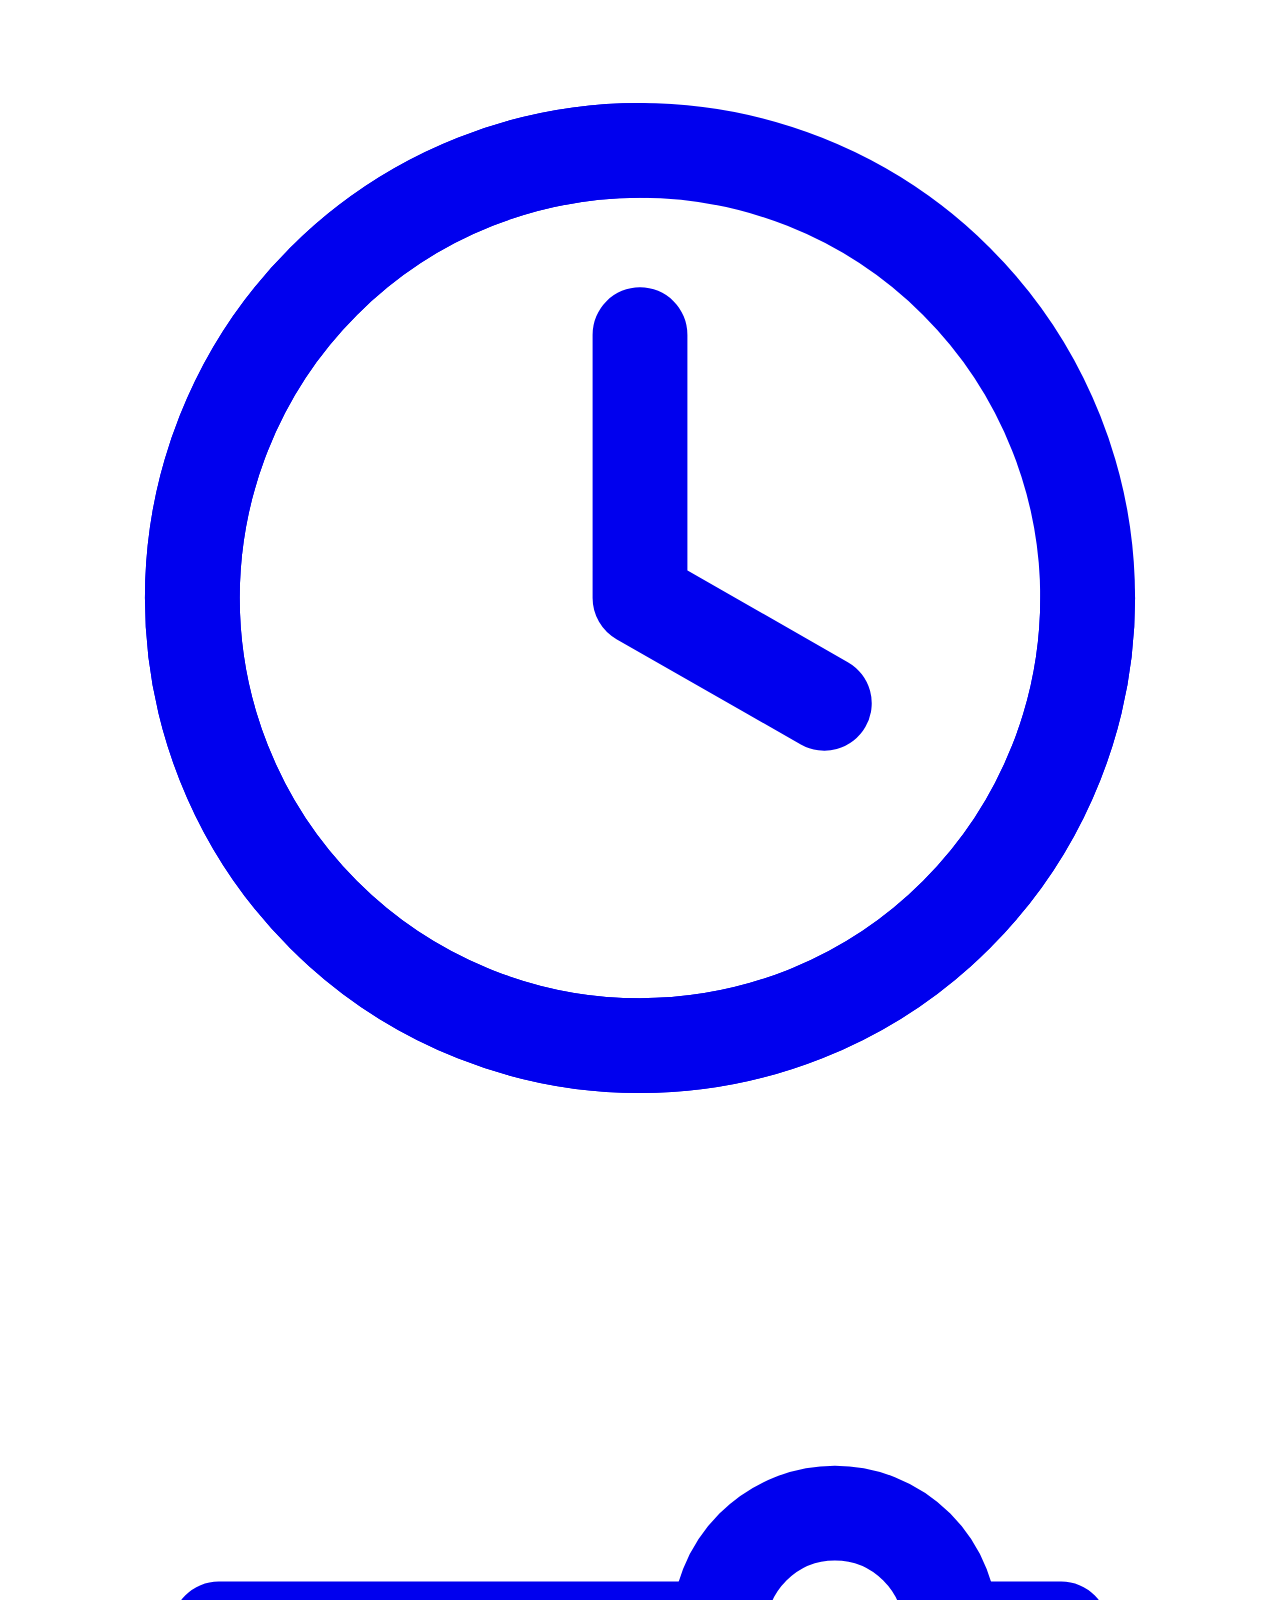
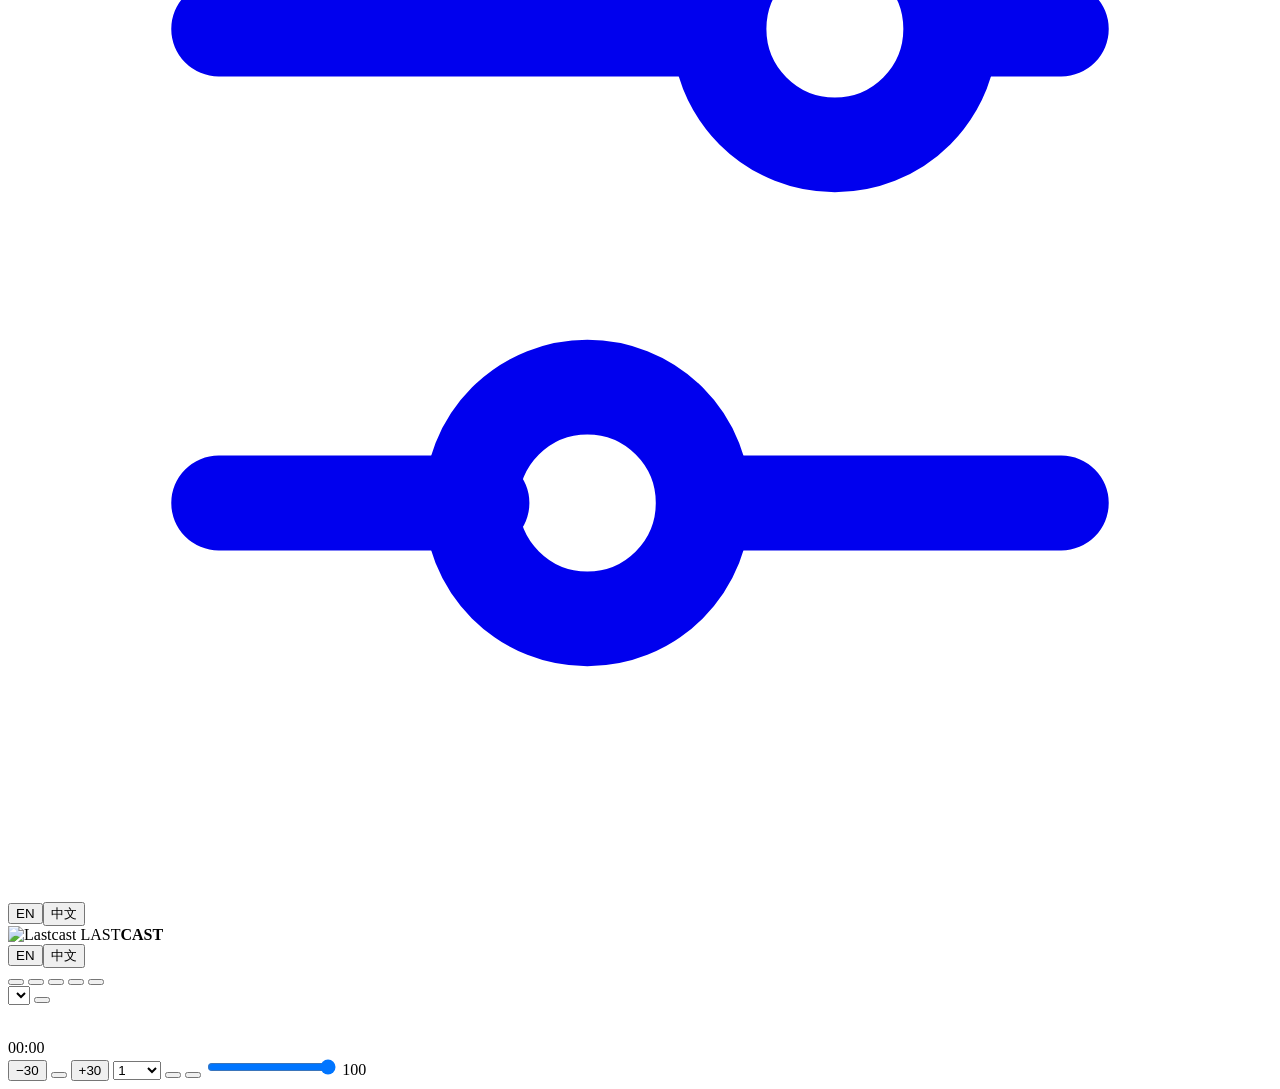
==== commit 0c639956: "UI: play/pause as icons (color unchanged); compact sleep button on mobile bar (replaces the 不定时 sele" ====
--- a/web/index.html
+++ b/web/index.html
@@ -11,7 +11,7 @@
 <link rel="icon" href="/icons/favicon-32.png" sizes="32x32" type="image/png">
 <link rel="apple-touch-icon" href="/icons/apple-touch-icon.png">
 <link rel="manifest" href="/manifest.json">
-<link rel="stylesheet" href="/style.css?v=22">
+<link rel="stylesheet" href="/style.css?v=25">
 </head>
 <body>
 <div class="shell">
@@ -76,7 +76,7 @@
         <button id="sel-updates" class="ghost" data-i18n="select" style="margin-left:auto"></button>
       </div>
       <section class="queue" id="queuebox" hidden>
-        <div class="qhead"><span data-i18n="queue_title"></span><button id="qclear" data-i18n="queue_clear"></button></div>
+        <div class="qhead"><span data-i18n="queue_title"></span><span class="qheadbtns"><button id="qcollapse" data-i18n="queue_collapse"></button><button id="qclear" data-i18n="queue_clear"></button></span></div>
         <ul id="queue"></ul>
       </section>
       <ul id="episodes" class="list"></ul>
@@ -172,8 +172,8 @@
         <h3 data-i18n="card_gpodder"></h3>
         <div class="mut" data-i18n="gpodder_hint" style="margin-bottom:12px"></div>
         <div class="kv"><label data-i18n="gpodder_server"></label><code id="gp-server">—</code></div>
-        <div class="mut" data-i18n="gpodder_feeds" style="margin:12px 0 6px"></div>
-        <ul id="gp-feeds" class="list"></ul>
+        <div class="gpfeedshead"><span class="mut" data-i18n="gpodder_feeds"></span><button id="gp-toggle" data-i18n="gp_expand"></button></div>
+        <ul id="gp-feeds" class="list" hidden></ul>
       </section>
 
       <section class="card">
@@ -284,19 +284,19 @@
       <div class="ptime"><span id="bar-time">00:00</span><span class="mut" id="bar-rem"></span></div>
     </div>
   </div>
-  <div class="pbar" id="bar-progress"><i id="bar-fill"></i></div>
+  <div class="pbar" id="bar-progress"><i id="bar-fill"></i><div class="seektip" id="seektip" hidden></div></div>
   <div class="pctl">
     <button id="rewind" title="-30s">−30</button>
-    <button id="playpause" data-i18n="play"></button>
+    <button id="playpause" title="play/pause"></button>
     <button id="forward" title="+30s">+30</button>
     <select id="speed" title="speed"><option>0.8</option><option selected>1</option><option>1.25</option><option>1.5</option><option>2</option></select>
-    <select id="sleep" title="sleep"><option value="0" data-i18n="sleep_off"></option><option value="900">15</option><option value="1800">30</option><option value="2700">45</option><option value="3600">60</option><option value="end" data-i18n="sleep_end"></option></select>
+    <button id="sleep" data-i18n="sleep" title="sleep timer"></button>
     <button id="mute" data-i18n="mute"></button>
     <label class="vol" for="volume"><input id="volume" type="range" min="0" max="100" step="1" value="100"></label>
     <span class="volnum" id="volnum">100</span>
   </div>
   <audio id="audio"></audio>
 </footer>
-<script src="/app.js?v=22"></script>
+<script src="/app.js?v=25"></script>
 </body>
 </html>
